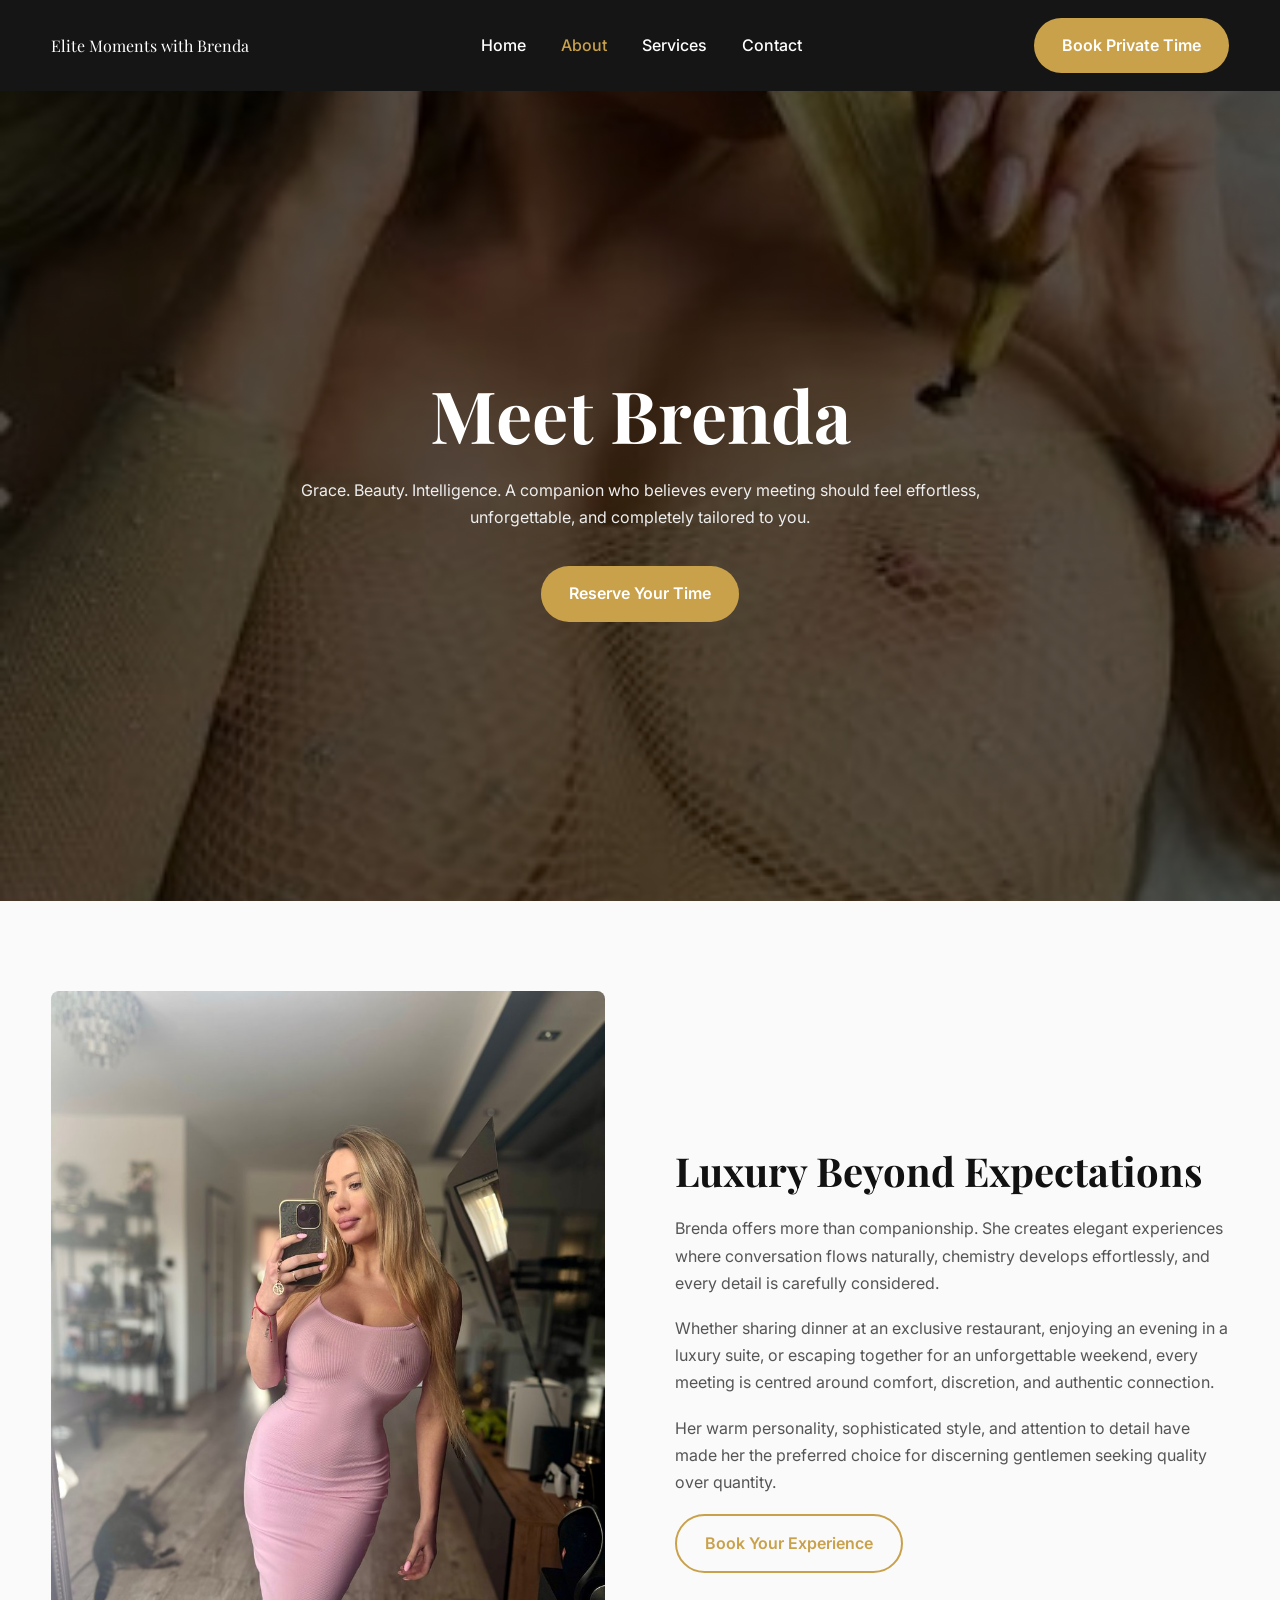
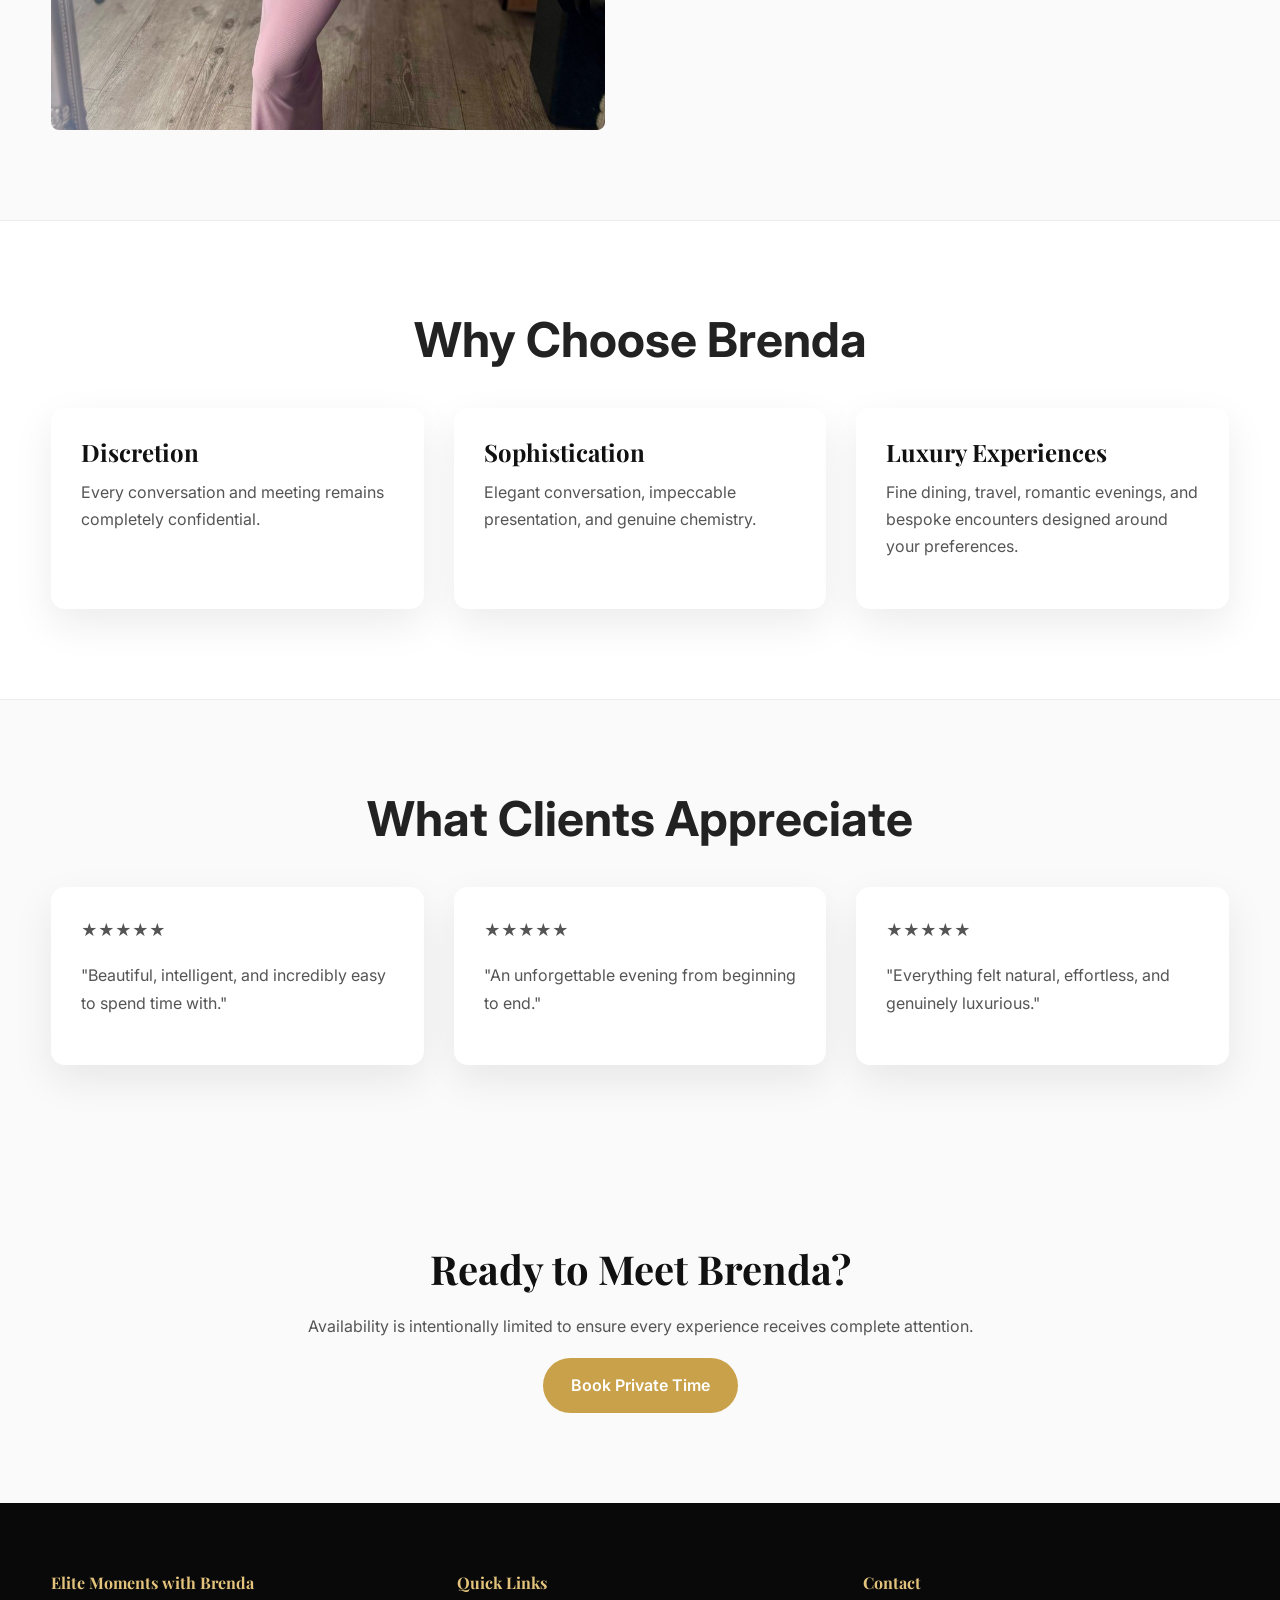
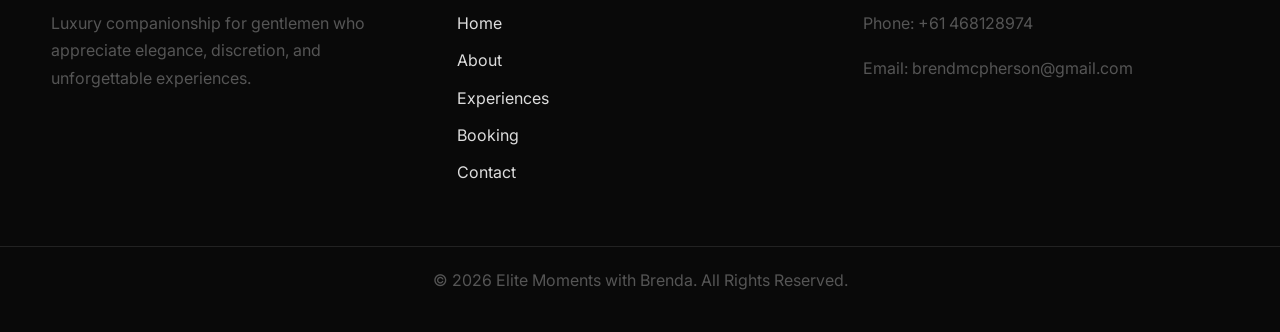
==== about.html @ cafbc862 "Add files via upload" ====
<!DOCTYPE html>
<html lang="en">

<head>

<meta charset="UTF-8">
<meta name="viewport" content="width=device-width, initial-scale=1.0">

<title>About Brenda | Elite Moments</title>

<meta name="description" content="Meet Brenda, an elegant luxury companion offering unforgettable private experiences built on discretion, sophistication, and genuine connection.">

<link rel="preconnect" href="https://fonts.googleapis.com">
<link rel="preconnect" href="https://fonts.gstatic.com" crossorigin>

<link href="https://fonts.googleapis.com/css2?family=Inter:wght@300;400;500;600&family=Playfair+Display:wght@600;700;800&display=swap" rel="stylesheet">

<link rel="stylesheet" href="style.css">

</head>

<body>

<header class="header">

<div class="nav-container">

<a href="index.html" class="logo">
Elite Moments with Brenda
</a>

<nav class="nav-menu">

<a href="index.html">Home</a>

<a href="about.html" class="active">
About
</a>

<a href="services.html">
Services
</a>

<a href="contact.html">
Contact
</a>

</nav>

<div class="nav-cta">

<a href="booking.html" class="btn btn-primary">
Book Private Time
</a>

</div>

<button class="hamburger">

<span></span>
<span></span>
<span></span>

</button>

</div>

</header>

<div class="drawer-overlay"></div>

<aside class="mobile-drawer">

<div class="mobile-drawer-links">

<a href="index.html">Home</a>

<a href="about.html">About</a>

<a href="services.html">Experiences</a>

<a href="booking.html">Book</a>

<a href="contact.html">Contact</a>

</div>

</aside>

<main>

<section class="hero">

<div class="hero-content">

<h1>
Meet Brenda
</h1>

<p>

Grace.
Beauty.
Intelligence.

A companion who believes every meeting should feel effortless, unforgettable, and completely tailored to you.

</p>

<a href="booking.html" class="btn btn-primary">

Reserve Your Time

</a>

</div>

</section>

<section class="container">

<div class="about-preview-grid">

<div>

<img src="brenda.jpg" alt="Brenda">

</div>

<div>

<h2>
Luxury Beyond Expectations
</h2>

<p>

Brenda offers more than companionship.

She creates elegant experiences where conversation flows naturally, chemistry develops effortlessly, and every detail is carefully considered.

</p>

<p>

Whether sharing dinner at an exclusive restaurant, enjoying an evening in a luxury suite, or escaping together for an unforgettable weekend, every meeting is centred around comfort, discretion, and authentic connection.

</p>

<p>

Her warm personality, sophisticated style, and attention to detail have made her the preferred choice for discerning gentlemen seeking quality over quantity.

</p>

<a href="booking.html" class="btn btn-secondary">

Book Your Experience

</a>

</div>

</div>

</section>

<section class="trust-badges">

<div class="container">

<div class="section-header">

<h2>

Why Choose Brenda

</h2>

</div>

<div class="services-grid">

<div class="service-card">

<div class="service-card-body">

<h3>
Discretion
</h3>

<p>

Every conversation and meeting remains completely confidential.

</p>

</div>

</div>

<div class="service-card">

<div class="service-card-body">

<h3>

Sophistication

</h3>

<p>

Elegant conversation, impeccable presentation, and genuine chemistry.

</p>

</div>

</div>

<div class="service-card">

<div class="service-card-body">

<h3>

Luxury Experiences

</h3>

<p>

Fine dining, travel, romantic evenings, and bespoke encounters designed around your preferences.

</p>

</div>

</div>

</div>

</div>

</section>

<section class="container">

<div class="section-header">

<h2>

What Clients Appreciate

</h2>

</div>

<div class="services-grid">

<div class="service-card">

<div class="service-card-body">

<p>

★★★★★

</p>

<p>

"Beautiful, intelligent, and incredibly easy to spend time with."

</p>

</div>

</div>

<div class="service-card">

<div class="service-card-body">

<p>

★★★★★

</p>

<p>

"An unforgettable evening from beginning to end."

</p>

</div>

</div>

<div class="service-card">

<div class="service-card-body">

<p>

★★★★★

</p>

<p>

"Everything felt natural, effortless, and genuinely luxurious."

</p>

</div>

</div>

</div>

</section>

<section>

<div class="container" style="text-align:center;">

<h2>

Ready to Meet Brenda?

</h2>

<p>

Availability is intentionally limited to ensure every experience receives complete attention.

</p>

<a href="booking.html" class="btn btn-primary">

Book Private Time

</a>

</div>

</section>

</main>

<footer class="footer">

<div class="footer-container">

<div class="footer-col">

<h4>
Elite Moments with Brenda
</h4>

<p>

Luxury companionship for gentlemen who appreciate elegance, discretion, and unforgettable experiences.

</p>

</div>

<div class="footer-col">

<h4>

Quick Links

</h4>

<a href="index.html">Home</a>

<a href="about.html">About</a>

<a href="services.html">Experiences</a>

<a href="booking.html">Booking</a>

<a href="contact.html">Contact</a>

</div>

<div class="footer-col">

<h4>

Contact

</h4>

<p>

Phone:
+61  468128974

</p>

<p>

Email:
brendmcpherson@gmail.com

</p>

</div>

</div>

<div class="footer-bottom">

<p>

© 2026 Elite Moments with Brenda. All Rights Reserved.

</p>

</div>

</footer>

<script src="main.js"></script>

</body>

</html>
---- style.css ----
/* ===================================
   Elite Moments with Brenda
   Main Stylesheet
=================================== */

/* Google Fonts */
@import url('https://fonts.googleapis.com/css2?family=Inter:wght@300;400;500;600;700&family=Playfair+Display:wght@600;700;800&display=swap');

:root{

    --black:#090909;
    --dark:#111111;
    --dark-2:#1b1b1b;

    --gold:#c9a14a;
    --gold-light:#e4c47d;
    --gold-dark:#8b6b2b;

    --white:#ffffff;
    --gray:#f5f5f5;
    --text:#555;
    --border:#ececec;

    --heading:'Playfair Display',serif;
    --body:'Inter',sans-serif;

    --radius:14px;
    --radius-sm:8px;

    --shadow:0 15px 40px rgba(0,0,0,.08);

    --transition:.35s ease;

}

/* Reset */

*{
margin:0;
padding:0;
box-sizing:border-box;
}

html{
scroll-behavior:smooth;
}

body{
font-family:var(--body);
line-height:1.7;
background:#fafafa;
color:#222;
}

img{
max-width:100%;
display:block;
border-radius: 8px;
}

a{
text-decoration:none;
transition:var(--transition);
}

ul{
list-style:none;
}

.container{
width:min(1200px,92%);
margin:auto;
}

/* Typography */

h1,h2,h3,h4{
font-family:var(--heading);
font-weight:700;
line-height:1.2;
color:#111;
}

h1{
font-size:clamp(2.7rem,6vw,4.5rem);
}

h2{
font-size:2.5rem;
margin-bottom:20px;
}

h3{
font-size:1.5rem;
margin-bottom:12px;
}

p{
color:var(--text);
margin-bottom:18px;
}

/* Header */

.header{

position:sticky;
top:0;
z-index:1000;

background:rgba(9,9,9,.95);

backdrop-filter:blur(10px);

}

.nav-container{

display:flex;
justify-content:space-between;
align-items:center;

padding:18px 4%;

}

.logo{

color:white;
font-family:var(--heading);
font-size:1rem;
font-weight:400;

}

.nav-menu{

display:flex;
gap:35px;

}

.nav-menu a{

color:white;
font-weight:500;

}

.nav-menu a:hover{

color:var(--gold);

}

.nav-cta{
display:flex;
align-items:center;
gap:15px;
}

/* Buttons */

.btn{

display:inline-flex;
align-items:center;
justify-content:center;

padding:14px 28px;

border-radius:50px;

font-weight:600;

transition:.35s;

cursor:pointer;

}

.btn-primary{

background:var(--gold);
color:white;

}

.btn-primary:hover{

background:var(--gold-dark);
transform:translateY(-2px);

}

.btn-secondary{

border:2px solid var(--gold);
color:var(--gold);

}

.btn-secondary:hover{

background:var(--gold);
color:white;

}

/* Hero */

.hero{

min-height:90vh;

display:flex;
align-items:center;
justify-content:center;

padding:120px 20px;

text-align:center;

background:

linear-gradient(rgba(0,0,0,.65),rgba(0,0,0,.65)),
url("hero.jpg") center/cover;

color:white;

}

.hero h1{

color:white;
margin-bottom:20px;

}

.hero p{

max-width:720px;
margin:auto auto 35px;
color:#eee;

}

/* Sections */

section{

padding:90px 0;

}

.section-header{

text-align:center;
margin-bottom:60px;

}

/* Cards */

.services-grid{

display:grid;

grid-template-columns:

repeat(auto-fit,minmax(300px,1fr));

gap:30px;

}

.service-card{

background:white;

border-radius:var(--radius);

overflow:hidden;

box-shadow:var(--shadow);

transition:.35s;

}

.service-card:hover{

transform:translateY(-8px);

}

.service-card img{

height:240px;

width:100%;

object-fit:cover;

}

.service-card-body{

padding:30px;

}

.service-meta{

display:flex;

justify-content:space-between;

margin-bottom:15px;

font-weight:600;

color:var(--gold);

}

/* About */

.about-preview-grid{

display:grid;

grid-template-columns:1fr 1fr;

gap:70px;

align-items:center;

}

.about-preview-image img{

border-radius:var(--radius);

box-shadow:var(--shadow);

}

/* Trust badges */

.trust-badges{

background:#fff;

border-top:1px solid var(--border);

border-bottom:1px solid var(--border);

}

.badges-container{

display:flex;

justify-content:center;

gap:30px;

flex-wrap:wrap;

}

.badge-item{

font-weight:600;

color:var(--gold-dark);

}

/* Forms */

.form-control{

width:100%;

padding:15px;

border:1px solid #ddd;

border-radius:10px;

font-size:1rem;

font-family:inherit;

transition:.3s;

}

.form-control:focus{

outline:none;

border-color:var(--gold);

}

/* FAQ */

.faq-item{

background:white;

border-radius:12px;

margin-bottom:20px;

box-shadow:var(--shadow);

overflow:hidden;

}

.faq-question{

width:100%;

background:white;

padding:20px;

border:none;

text-align:left;

font-weight:600;

font-size:1rem;

cursor:pointer;

}

.faq-answer{

display:none;

padding:0 20px 20px;

}

.faq-item.active .faq-answer{

display:block;

}

/* Footer */

.footer{

background:#090909;

padding:70px 0 20px;

color:white;

}

.footer-container{

display:grid;

grid-template-columns:repeat(auto-fit,minmax(230px,1fr));

gap:40px;

width:min(1200px,92%);

margin:auto;

}

.footer h4{

color:var(--gold-light);

margin-bottom:18px;

}

.footer a{

display:block;

margin-bottom:10px;

color:#ddd;

}

.footer a:hover{

color:var(--gold);

}

.footer-bottom{

margin-top:50px;

text-align:center;

border-top:1px solid rgba(255,255,255,.1);

padding-top:20px;

color:#aaa;

}

/* Hamburger */

.hamburger{

display:none;

background:none;

border:none;

cursor:pointer;

}

.hamburger span{

display:block;

width:28px;

height:3px;

margin:5px;

background:white;

}

/* Mobile */

@media(max-width:900px){

.about-preview-grid{

grid-template-columns:1fr;

}

.nav-menu,
.nav-cta{

display:none;

}

.hamburger{

display:block;

}

.hero{

min-height:75vh;

}

h2{

font-size:2rem;

}

}

/* Animation */

.fade-in-up{

opacity:0;

transform:translateY(40px);

animation:fadeUp .8s forwards;

}

@keyframes fadeUp{

to{

opacity:1;
transform:none;

}

}

/* ===========================
   Mobile Navigation
=========================== */

.mobile-drawer{
    position:fixed;
    top:0;
    right:-100%;
    width:280px;
    height:100%;
    background:#111;
    z-index:9999;
    padding:100px 30px;
    transition:.35s ease;
    display:flex;
    flex-direction:column;
}

.mobile-drawer.active{
    right:0;
}

.mobile-drawer-links{
    display:flex;
    flex-direction:column;
    gap:25px;
}

.mobile-drawer a{
    color:#fff;
    font-size:1.1rem;
    font-weight:500;
}

.mobile-drawer a:hover{
    color:var(--gold);
}

.drawer-overlay{
    position:fixed;
    inset:0;
    background:rgba(0,0,0,.55);
    opacity:0;
    visibility:hidden;
    transition:.3s;
    z-index:9998;
}

.drawer-overlay.active{
    opacity:1;
    visibility:visible;
}

/* ===========================
   Mobile Layout
=========================== */

@media (max-width:900px){

.nav-menu{
    display:none;
}

.nav-cta{
    display:none;
}

.hamburger{
    display:block;
}

.nav-container{
    padding:18px 20px;
}

.logo{
    font-size:1.9rem;
    max-width:240px;
    line-height:1.15;
}

.hero{
    min-height:80vh;
    padding:120px 25px 70px;
}

.hero h1{
    font-size:3rem;
    line-height:1.05;
}

.hero p{
    font-size:1.15rem;
    line-height:1.8;
}

.hero-actions{
    display:flex;
    flex-direction:column;
    gap:18px;
    align-items:center;
}

.hero-actions .btn{
    width:100%;
    max-width:320px;
}

section{
    padding:70px 0;
}

.about-preview-grid{
    grid-template-columns:1fr;
    gap:40px;
}

.services-grid{
    grid-template-columns:1fr;
}

.badges-container{
    flex-direction:column;
    gap:15px;
    text-align:center;
}

.footer-container{
    grid-template-columns:1fr;
}

}

*/

/* Section */
.contact-section,
.container {
  width: min(100% - 2rem, 1200px);
  margin-inline: auto;
  padding-block: 4rem;
}

/* Section Header */
.section-header {
  text-align: center;
  margin-bottom: 2.5rem;
}

.section-header h2 {
  font-family: var(--font-heading);
  font-size: clamp(2rem, 5vw, 3rem);
  color: var(--color-text);
  margin-bottom: .75rem;
}

.section-header p {
  max-width: 650px;
  margin-inline: auto;
  color: var(--color-text-muted);
  line-height: 1.8;
}

/* ==========================================
   CONTACT GRID
   ========================================== */

.contact-grid {
  display: grid;
  grid-template-columns: 1fr;
  gap: 2rem;
  border: 2px solid #e4c47d;
  border-radius: var(--radius-sm);
}

/* ==========================================
   CARDS
   ========================================== */

.contact-info-card,
.contact-form-card {
  background: var(--color-white);
  border: 2px solid var(--color-gold);
  border-radius: var(--radius-sm);
  padding: 1.5rem;
  box-shadow: var(--shadow-lg);

  transition:
    transform .3s ease,
    box-shadow .3s ease,
    border-color .3s ease;
}

.contact-info-card:hover,
.contact-form-card:hover {
  transform: translateY(-4px);
  border-color: var(--color-primary-light);
  box-shadow: var(--shadow-md);
}

.contact-info-card h3,
.contact-form-card h3 {
  font-family: var(--font-heading);
  color: var(--color-primary-dark);
  margin-bottom: 1rem;
}

/* ==========================================
   CONTACT DETAILS
   ========================================== */

.contact-detail {
  padding-bottom: 1.25rem;
  margin-bottom: 1.25rem;
  border-bottom: 2px solid blackl;
}

.contact-detail:last-child {
  border-bottom: none;
  margin-bottom: 0;
}

.contact-detail h4 {
  font-size: .95rem;
  font-weight: 600;
  color: var(--color-primary);
  margin-bottom: .4rem;
}

.contact-detail p {
  color: var(--color-text-muted);
  line-height: 1.7;
}

/* ==========================================
   WHATSAPP BUTTON
   ========================================== */

.whatsapp-btn {
  display: flex;
  justify-content: center;
  align-items: center;
  gap: .6rem;

  width: 100%;
  margin-top: 1.5rem;
  padding: .95rem 1.25rem;

  border-radius: var(--radius-sm);

  background: #25D366;
  color: #fff;

  text-decoration: none;
  font-weight: 600;

  transition: .3s ease;
}

.whatsapp-btn:hover {
  transform: translateY(-2px);
  filter: brightness(.95);
}

.whatsapp-btn:active {
  transform: scale(.98);
}

/* ==========================================
   FORM
   ========================================== */

.form-group {
  margin-bottom: 1.25rem;
}

.form-group label {
  display: block;
  margin-bottom: .45rem;
  font-size: .95rem;
  font-weight: 600;
  color: var(--color-text);
}

/* Inputs */

.form-control,
input,
textarea {
  width: 100%;
  appearance: ;

  padding: .95rem 1rem;

  border: 1.5px solid var(--color-border, #d6d0c4);
  border-radius: var(--radius-md);

  /* Was matching the card's own background, so fields were
     invisible against it. Give them a background of their own. */
  background: var(--color-input-bg, #faf8f4);

  color: var(--color-text);

  font-size: 1rem;
  font-family: inherit;

  /* Subtle inset shadow so the field reads as a "slot" to type into */
  box-shadow: inset 0 1px 2px rgba(0, 0, 0, .05);

  transition:
    border-color .25s ease,
    box-shadow .25s ease,
    background .25s ease;
}

textarea {
  min-height: 160px;
  resize: vertical;
}

.form-control::placeholder,
input::placeholder,
textarea::placeholder {
  color: var(--color-text-muted);
}

.form-control:hover,
input:hover,
textarea:hover {
  border-color: var(--color-primary-light, #c9a877);
}

.form-control:focus,
input:focus,
textarea:focus {
  outline: none;

  border-color: var(--color-primary);
  background: var(--color-white, #fff);

  box-shadow:
    0 0 0 4px rgba(184,135,70,.15);
}

/* ==========================================
   BUTTON
   ========================================== */

.contact-form-card .btn {
  width: 100%;
}

/* ==========================================
   INFO NOTE
   ========================================== */

.contact-info-card small,
.contact-info-card p:last-child {
  display: block;
  margin-top: 1.5rem;
  font-size: .9rem;
  line-height: 1.7;
  color: var(--color-text-muted);
}

/* ==========================================
   TABLETS
   ========================================== */

@media (min-width: 768px) {

  .contact-grid {
    grid-template-columns: 1fr 1.2fr;
    align-items: start;
  }

  .contact-info-card,
  .contact-form-card {
    padding: 2rem;
  }

  .contact-form-card .btn {
    width: auto;
    min-width: 220px;
  }

}

/* ==========================================
   DESKTOP
   ========================================== */

@media (min-width: 1024px) {

  .contact-grid {
    gap: 3rem;
  }

  .contact-info-card,
  .contact-form-card {
    padding: 2.5rem;
  }

  .contact-detail {
    margin-bottom: 1.5rem;
    padding-bottom: 1.5rem;
    
  }

  .contact-form-card:hover,
  .contact-info-card:hover {
    transform: translateY(-6px);
  }

}

/* ==========================================
   LARGE DESKTOP
   ========================================== */

@media (min-width: 1280px) {

  .contact-grid {
    grid-template-columns: 420px 1fr;
  }

}

/* ==========================================
   ACCESSIBILITY
   ========================================== */

@media (prefers-reduced-motion: reduce) {

  *,
  *::before,
  *::after {
    animation: none !important;
    transition: none !important;
    scroll-behavior: auto !important;
  }

}
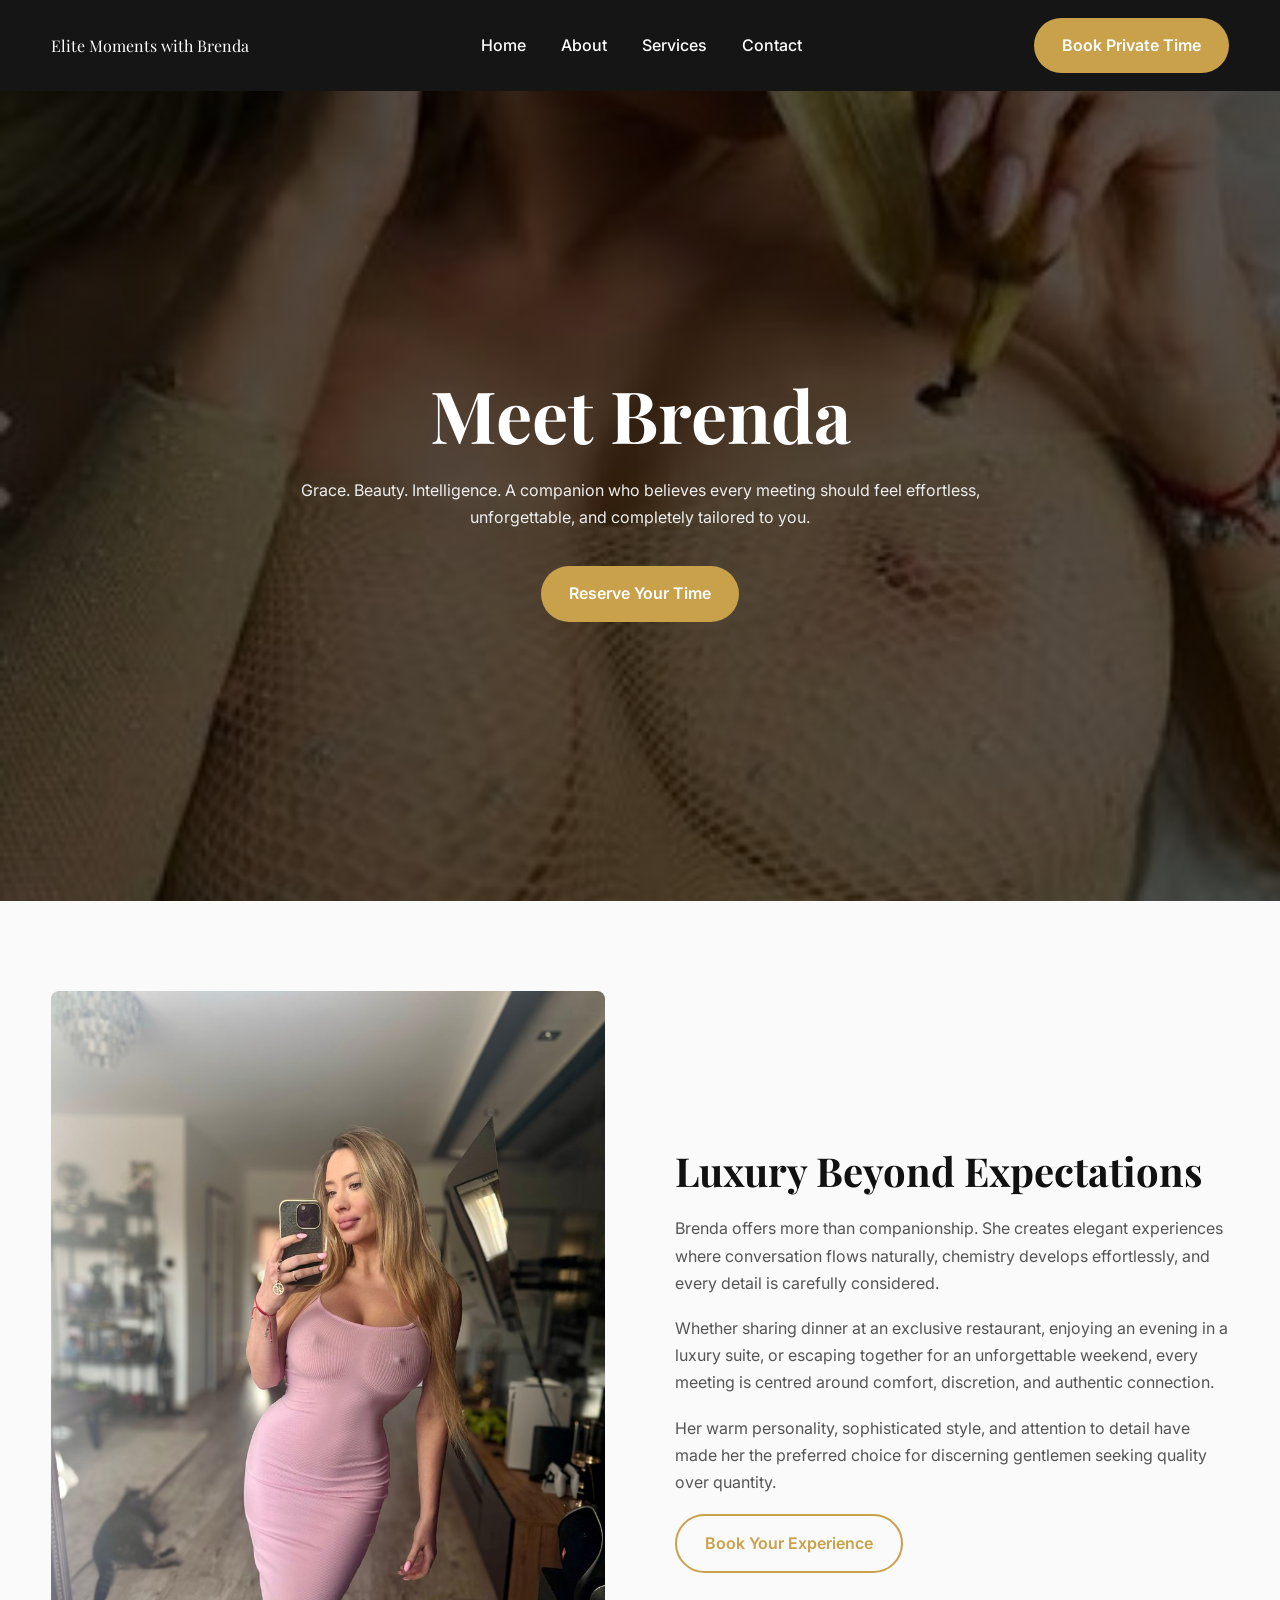
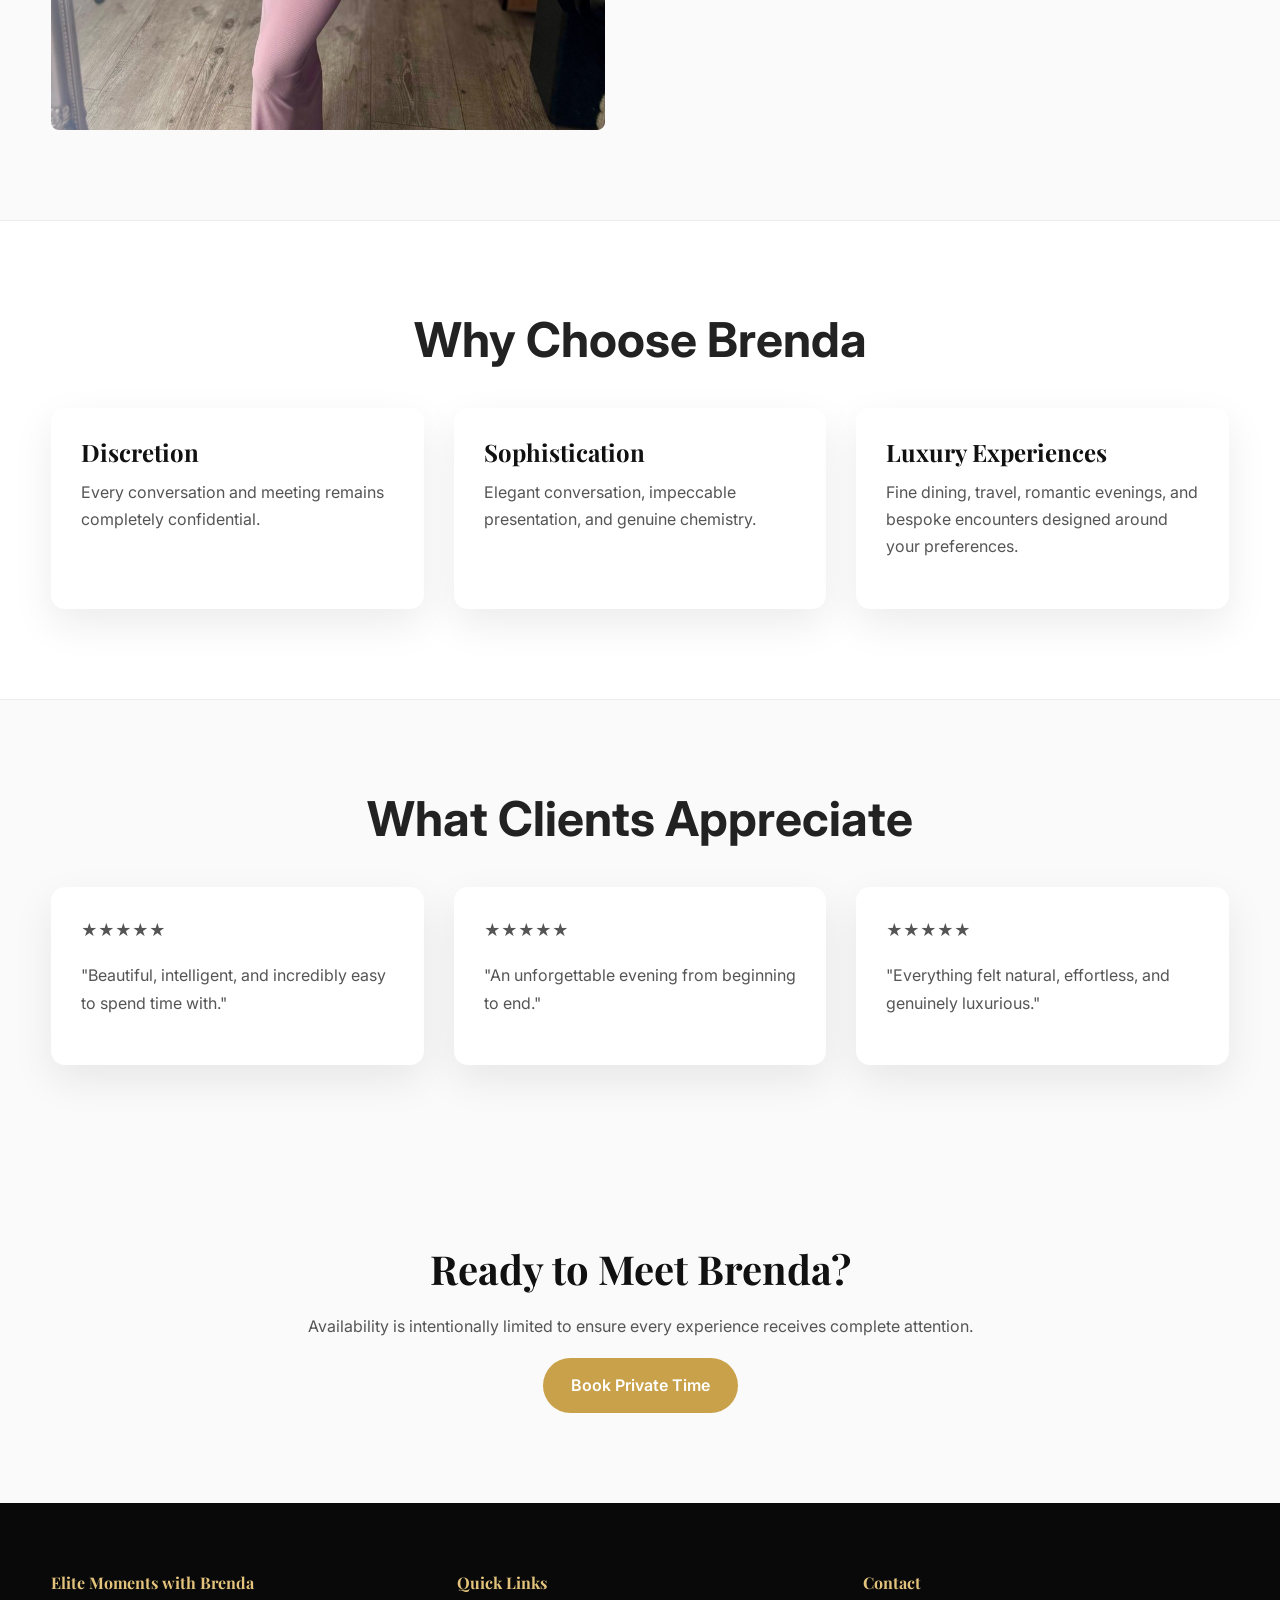
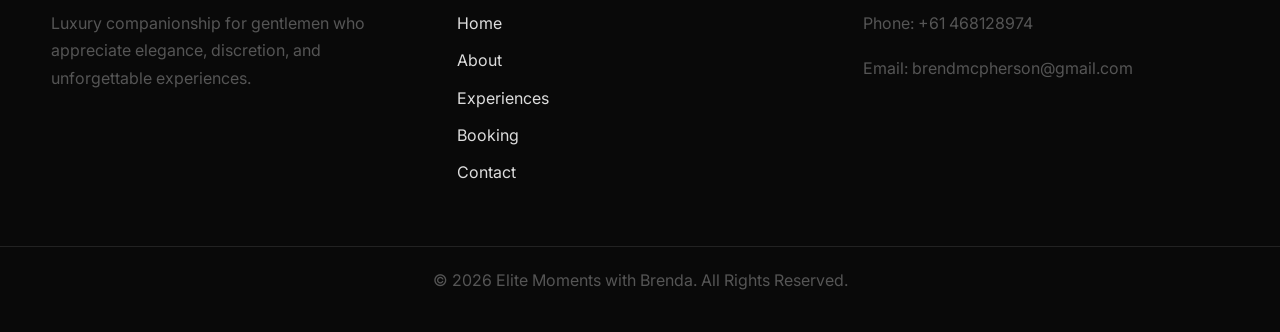
==== commit 50f2e1fa: "Add files via upload" ====
--- a/about.html
+++ b/about.html
@@ -427,7 +427,7 @@
 
 </footer>
 
-<script src="main.js"></script>
+<script type="module" src="main.js"></script>
 
 </body>
 
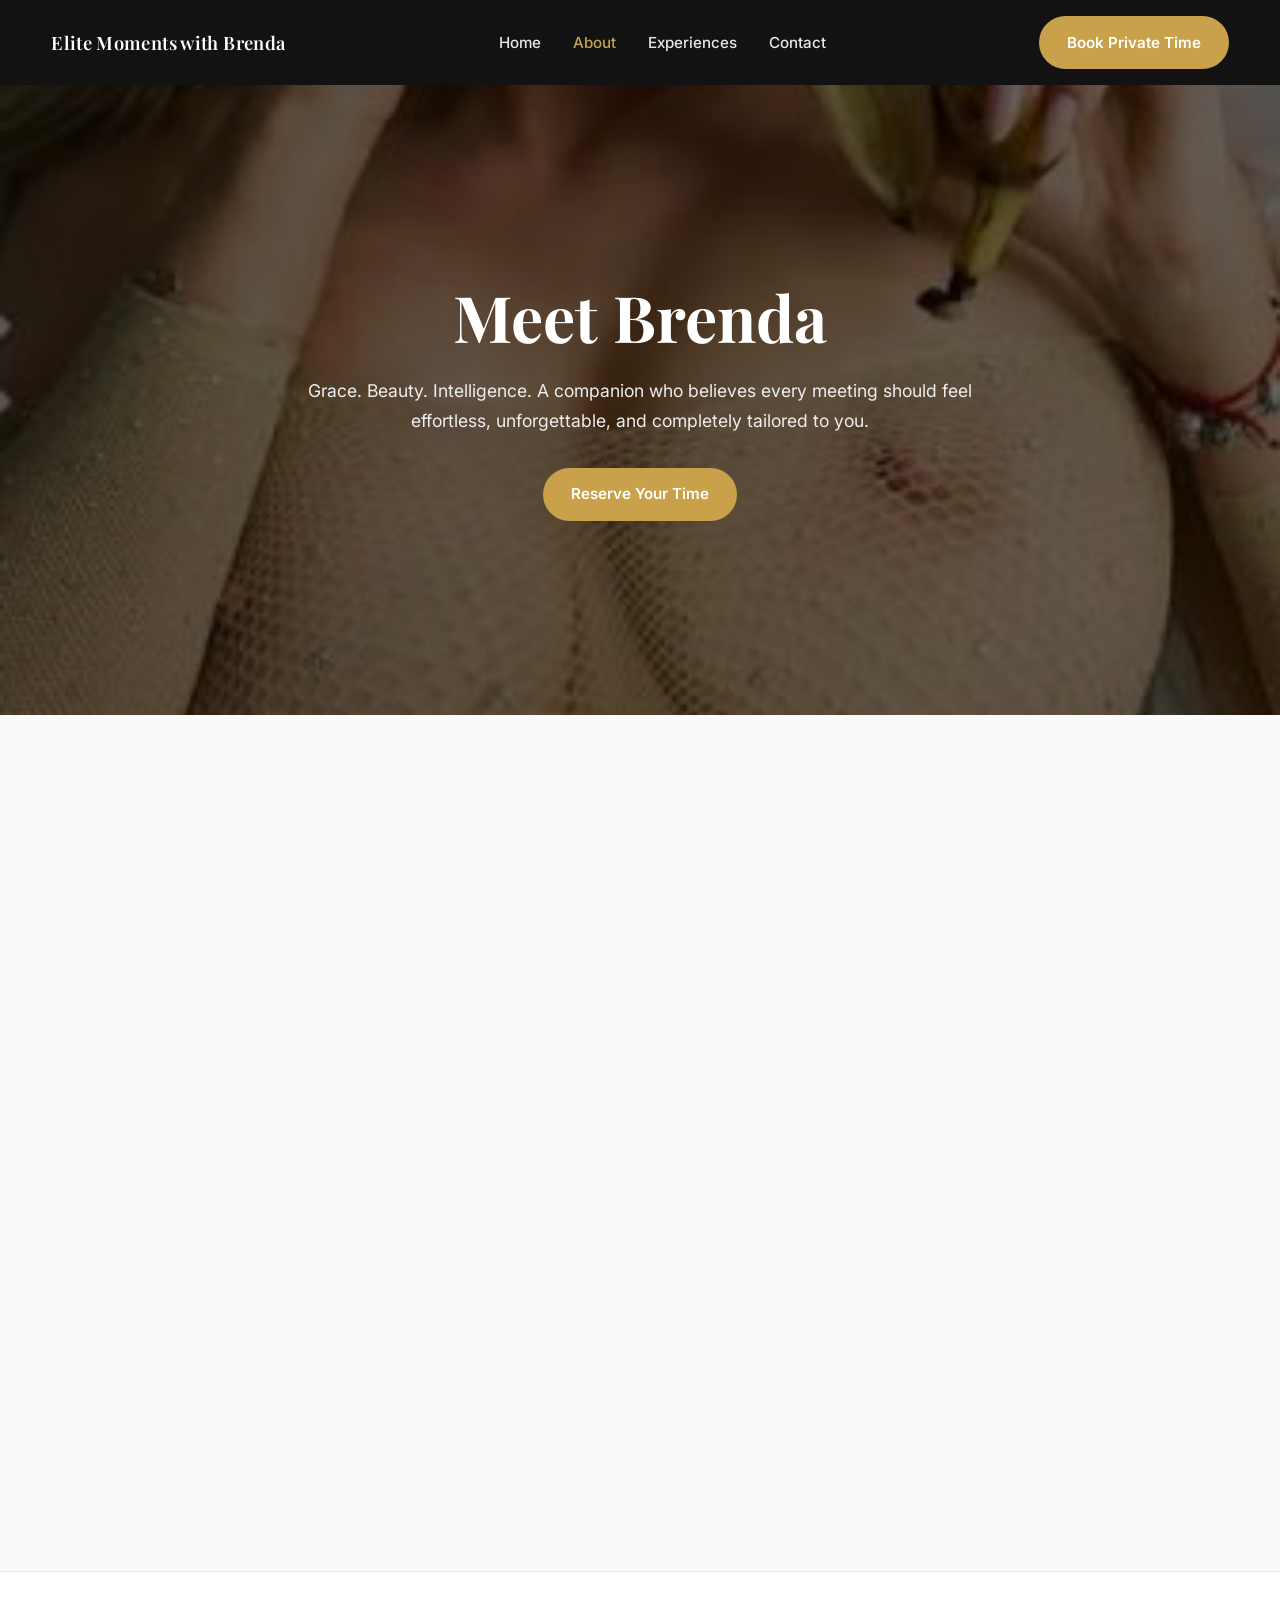
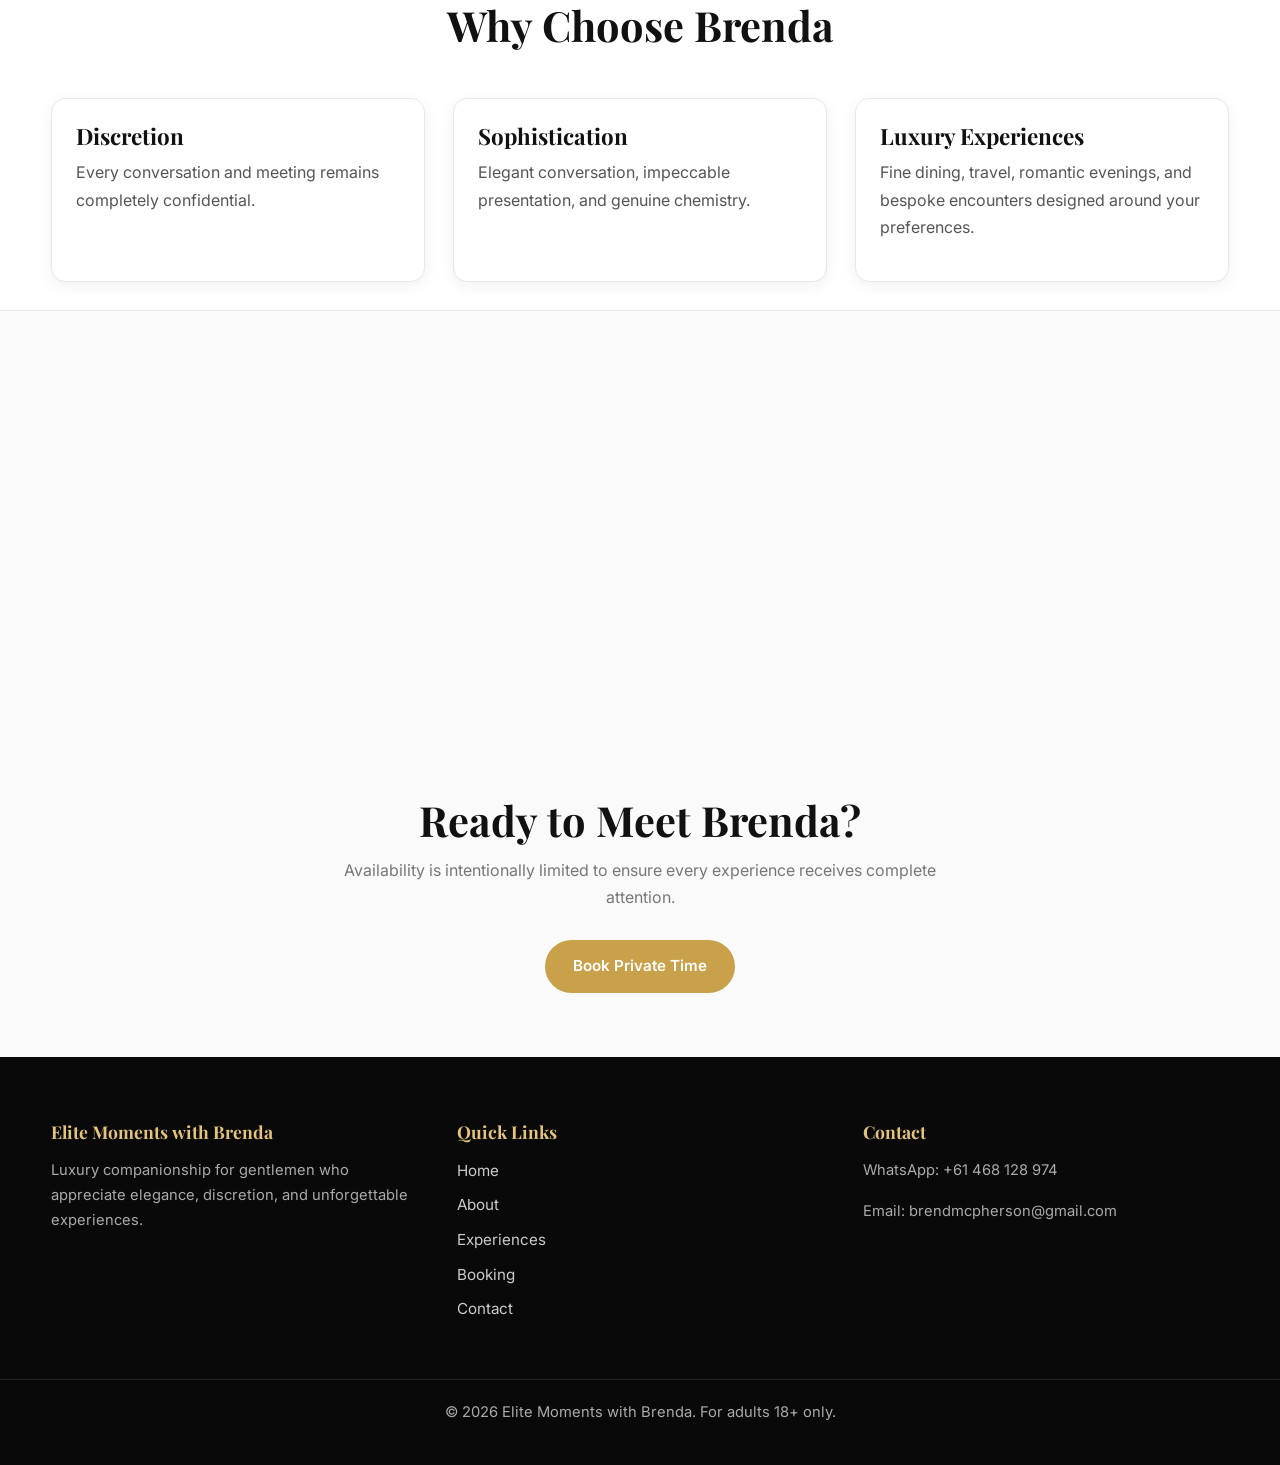
==== commit 03f64711: "Add files via upload" ====
--- a/about.html
+++ b/about.html
@@ -1,434 +1,158 @@
 <!DOCTYPE html>
 <html lang="en">
-
 <head>
-
-<meta charset="UTF-8">
-<meta name="viewport" content="width=device-width, initial-scale=1.0">
-
-<title>About Brenda | Elite Moments</title>
-
-<meta name="description" content="Meet Brenda, an elegant luxury companion offering unforgettable private experiences built on discretion, sophistication, and genuine connection.">
-
-<link rel="preconnect" href="https://fonts.googleapis.com">
-<link rel="preconnect" href="https://fonts.gstatic.com" crossorigin>
-
-<link href="https://fonts.googleapis.com/css2?family=Inter:wght@300;400;500;600&family=Playfair+Display:wght@600;700;800&display=swap" rel="stylesheet">
-
-<link rel="stylesheet" href="style.css">
-
+  <meta charset="UTF-8">
+  <meta name="viewport" content="width=device-width, initial-scale=1.0">
+  <title>About Brenda | Elite Moments</title>
+  <meta name="description" content="Meet Brenda, an elegant luxury companion offering unforgettable private experiences built on discretion, sophistication, and genuine connection.">
+  <link rel="preconnect" href="https://fonts.googleapis.com">
+  <link rel="preconnect" href="https://fonts.gstatic.com" crossorigin>
+  <link href="https://fonts.googleapis.com/css2?family=Inter:wght@400;500;600&family=Playfair+Display:wght@600;700&display=swap" rel="stylesheet">
+  <link rel="stylesheet" href="style.css">
 </head>
-
 <body>
 
-<header class="header">
+  <header class="header">
+    <div class="nav-container">
+      <a href="index.html" class="logo">Elite Moments with Brenda</a>
+      <nav class="nav-menu" aria-label="Main">
+        <a href="index.html">Home</a>
+        <a href="about.html" class="active">About</a>
+        <a href="services.html">Experiences</a>
+        <a href="contact.html">Contact</a>
+      </nav>
+      <div class="nav-cta">
+        <a href="booking.html" class="btn btn-primary">Book Private Time</a>
+      </div>
+      <button class="hamburger" aria-label="Toggle menu" aria-expanded="false">
+        <span></span><span></span><span></span>
+      </button>
+    </div>
+  </header>
 
-<div class="nav-container">
+  <div class="drawer-overlay"></div>
+  <aside class="mobile-drawer" aria-label="Mobile navigation">
+    <div class="mobile-drawer-links">
+      <a href="index.html">Home</a>
+      <a href="about.html">About</a>
+      <a href="services.html">Experiences</a>
+      <a href="booking.html">Book Private Time</a>
+      <a href="contact.html">Contact</a>
+    </div>
+  </aside>
 
-<a href="index.html" class="logo">
-Elite Moments with Brenda
-</a>
+  <main>
+    <section class="hero" style="min-height:70vh;background:linear-gradient(rgba(0,0,0,.6),rgba(0,0,0,.6)),url('hero.jpg') center/cover;">
+      <div class="hero-content">
+        <h1>Meet Brenda</h1>
+        <p>Grace. Beauty. Intelligence. A companion who believes every meeting should feel effortless, unforgettable, and completely tailored to you.</p>
+        <a href="booking.html" class="btn btn-primary">Reserve Your Time</a>
+      </div>
+    </section>
 
-<nav class="nav-menu">
+    <section class="container fade-section">
+      <div class="about-preview-grid">
+        <div>
+          <img src="brenda.jpg" alt="Brenda" loading="lazy" style="width:100%;border-radius:var(--radius);box-shadow:var(--shadow);aspect-ratio:4/5;object-fit:cover;">
+        </div>
+        <div>
+          <h2>Luxury Beyond Expectations</h2>
+          <p>Brenda offers more than companionship. She creates elegant experiences where conversation flows naturally, chemistry develops effortlessly, and every detail is carefully considered.</p>
+          <p>Whether sharing dinner at an exclusive restaurant, enjoying an evening in a luxury suite, or escaping together for an unforgettable weekend, every meeting is centred around comfort, discretion, and authentic connection.</p>
+          <p>Her warm personality, sophisticated style, and attention to detail have made her the preferred choice for discerning gentlemen seeking quality over quantity.</p>
+          <a href="booking.html" class="btn btn-secondary">Book Your Experience</a>
+        </div>
+      </div>
+    </section>
 
-<a href="index.html">Home</a>
+    <section class="trust-badges">
+      <div class="container">
+        <div class="section-header">
+          <h2>Why Choose Brenda</h2>
+        </div>
+        <div class="services-grid">
+          <div class="service-card">
+            <div class="service-card-body">
+              <h3>Discretion</h3>
+              <p>Every conversation and meeting remains completely confidential.</p>
+            </div>
+          </div>
+          <div class="service-card">
+            <div class="service-card-body">
+              <h3>Sophistication</h3>
+              <p>Elegant conversation, impeccable presentation, and genuine chemistry.</p>
+            </div>
+          </div>
+          <div class="service-card">
+            <div class="service-card-body">
+              <h3>Luxury Experiences</h3>
+              <p>Fine dining, travel, romantic evenings, and bespoke encounters designed around your preferences.</p>
+            </div>
+          </div>
+        </div>
+      </div>
+    </section>
 
-<a href="about.html" class="active">
-About
-</a>
+    <section class="container fade-section">
+      <div class="section-header">
+        <h2>What Clients Appreciate</h2>
+      </div>
+      <div class="services-grid">
+        <div class="service-card">
+          <div class="service-card-body">
+            <p style="color:var(--gold);font-size:1.25rem;margin-bottom:0.5rem;">★★★★★</p>
+            <p>“Beautiful, intelligent, and incredibly easy to spend time with.”</p>
+          </div>
+        </div>
+        <div class="service-card">
+          <div class="service-card-body">
+            <p style="color:var(--gold);font-size:1.25rem;margin-bottom:0.5rem;">★★★★★</p>
+            <p>“An unforgettable evening from beginning to end.”</p>
+          </div>
+        </div>
+        <div class="service-card">
+          <div class="service-card-body">
+            <p style="color:var(--gold);font-size:1.25rem;margin-bottom:0.5rem;">★★★★★</p>
+            <p>“Everything felt natural, effortless, and genuinely luxurious.”</p>
+          </div>
+        </div>
+      </div>
+    </section>
 
-<a href="services.html">
-Services
-</a>
+    <section style="text-align:center;padding:4rem 1.5rem;">
+      <div class="container" style="max-width:640px;">
+        <h2>Ready to Meet Brenda?</h2>
+        <p style="color:var(--text-muted);margin-bottom:1.75rem;">Availability is intentionally limited to ensure every experience receives complete attention.</p>
+        <a href="booking.html" class="btn btn-primary">Book Private Time</a>
+      </div>
+    </section>
+  </main>
 
-<a href="contact.html">
-Contact
-</a>
+  <footer class="footer">
+    <div class="footer-container">
+      <div class="footer-col">
+        <h4>Elite Moments with Brenda</h4>
+        <p>Luxury companionship for gentlemen who appreciate elegance, discretion, and unforgettable experiences.</p>
+      </div>
+      <div class="footer-col">
+        <h4>Quick Links</h4>
+        <a href="index.html">Home</a>
+        <a href="about.html">About</a>
+        <a href="services.html">Experiences</a>
+        <a href="booking.html">Booking</a>
+        <a href="contact.html">Contact</a>
+      </div>
+      <div class="footer-col">
+        <h4>Contact</h4>
+        <p>WhatsApp: +61 468 128 974</p>
+        <p>Email: brendmcpherson@gmail.com</p>
+      </div>
+    </div>
+    <div class="footer-bottom">
+      <p>&copy; 2026 Elite Moments with Brenda. For adults 18+ only.</p>
+    </div>
+  </footer>
 
-</nav>
-
-<div class="nav-cta">
-
-<a href="booking.html" class="btn btn-primary">
-Book Private Time
-</a>
-
-</div>
-
-<button class="hamburger">
-
-<span></span>
-<span></span>
-<span></span>
-
-</button>
-
-</div>
-
-</header>
-
-<div class="drawer-overlay"></div>
-
-<aside class="mobile-drawer">
-
-<div class="mobile-drawer-links">
-
-<a href="index.html">Home</a>
-
-<a href="about.html">About</a>
-
-<a href="services.html">Experiences</a>
-
-<a href="booking.html">Book</a>
-
-<a href="contact.html">Contact</a>
-
-</div>
-
-</aside>
-
-<main>
-
-<section class="hero">
-
-<div class="hero-content">
-
-<h1>
-Meet Brenda
-</h1>
-
-<p>
-
-Grace.
-Beauty.
-Intelligence.
-
-A companion who believes every meeting should feel effortless, unforgettable, and completely tailored to you.
-
-</p>
-
-<a href="booking.html" class="btn btn-primary">
-
-Reserve Your Time
-
-</a>
-
-</div>
-
-</section>
-
-<section class="container">
-
-<div class="about-preview-grid">
-
-<div>
-
-<img src="brenda.jpg" alt="Brenda">
-
-</div>
-
-<div>
-
-<h2>
-Luxury Beyond Expectations
-</h2>
-
-<p>
-
-Brenda offers more than companionship.
-
-She creates elegant experiences where conversation flows naturally, chemistry develops effortlessly, and every detail is carefully considered.
-
-</p>
-
-<p>
-
-Whether sharing dinner at an exclusive restaurant, enjoying an evening in a luxury suite, or escaping together for an unforgettable weekend, every meeting is centred around comfort, discretion, and authentic connection.
-
-</p>
-
-<p>
-
-Her warm personality, sophisticated style, and attention to detail have made her the preferred choice for discerning gentlemen seeking quality over quantity.
-
-</p>
-
-<a href="booking.html" class="btn btn-secondary">
-
-Book Your Experience
-
-</a>
-
-</div>
-
-</div>
-
-</section>
-
-<section class="trust-badges">
-
-<div class="container">
-
-<div class="section-header">
-
-<h2>
-
-Why Choose Brenda
-
-</h2>
-
-</div>
-
-<div class="services-grid">
-
-<div class="service-card">
-
-<div class="service-card-body">
-
-<h3>
-Discretion
-</h3>
-
-<p>
-
-Every conversation and meeting remains completely confidential.
-
-</p>
-
-</div>
-
-</div>
-
-<div class="service-card">
-
-<div class="service-card-body">
-
-<h3>
-
-Sophistication
-
-</h3>
-
-<p>
-
-Elegant conversation, impeccable presentation, and genuine chemistry.
-
-</p>
-
-</div>
-
-</div>
-
-<div class="service-card">
-
-<div class="service-card-body">
-
-<h3>
-
-Luxury Experiences
-
-</h3>
-
-<p>
-
-Fine dining, travel, romantic evenings, and bespoke encounters designed around your preferences.
-
-</p>
-
-</div>
-
-</div>
-
-</div>
-
-</div>
-
-</section>
-
-<section class="container">
-
-<div class="section-header">
-
-<h2>
-
-What Clients Appreciate
-
-</h2>
-
-</div>
-
-<div class="services-grid">
-
-<div class="service-card">
-
-<div class="service-card-body">
-
-<p>
-
-★★★★★
-
-</p>
-
-<p>
-
-"Beautiful, intelligent, and incredibly easy to spend time with."
-
-</p>
-
-</div>
-
-</div>
-
-<div class="service-card">
-
-<div class="service-card-body">
-
-<p>
-
-★★★★★
-
-</p>
-
-<p>
-
-"An unforgettable evening from beginning to end."
-
-</p>
-
-</div>
-
-</div>
-
-<div class="service-card">
-
-<div class="service-card-body">
-
-<p>
-
-★★★★★
-
-</p>
-
-<p>
-
-"Everything felt natural, effortless, and genuinely luxurious."
-
-</p>
-
-</div>
-
-</div>
-
-</div>
-
-</section>
-
-<section>
-
-<div class="container" style="text-align:center;">
-
-<h2>
-
-Ready to Meet Brenda?
-
-</h2>
-
-<p>
-
-Availability is intentionally limited to ensure every experience receives complete attention.
-
-</p>
-
-<a href="booking.html" class="btn btn-primary">
-
-Book Private Time
-
-</a>
-
-</div>
-
-</section>
-
-</main>
-
-<footer class="footer">
-
-<div class="footer-container">
-
-<div class="footer-col">
-
-<h4>
-Elite Moments with Brenda
-</h4>
-
-<p>
-
-Luxury companionship for gentlemen who appreciate elegance, discretion, and unforgettable experiences.
-
-</p>
-
-</div>
-
-<div class="footer-col">
-
-<h4>
-
-Quick Links
-
-</h4>
-
-<a href="index.html">Home</a>
-
-<a href="about.html">About</a>
-
-<a href="services.html">Experiences</a>
-
-<a href="booking.html">Booking</a>
-
-<a href="contact.html">Contact</a>
-
-</div>
-
-<div class="footer-col">
-
-<h4>
-
-Contact
-
-</h4>
-
-<p>
-
-Phone:
-+61  468128974
-
-</p>
-
-<p>
-
-Email:
-brendmcpherson@gmail.com
-
-</p>
-
-</div>
-
-</div>
-
-<div class="footer-bottom">
-
-<p>
-
-© 2026 Elite Moments with Brenda. All Rights Reserved.
-
-</p>
-
-</div>
-
-</footer>
-
-<script type="module" src="main.js"></script>
-
+  <script type="module" src="main.js"></script>
 </body>
-
-</html>+</html>
--- a/style.css
+++ b/style.css
@@ -1,1053 +1,729 @@
 /* ===================================
-   Elite Moments with Brenda
-   Main Stylesheet
+   Elite Moments with Brenda – V2
+   Complete Stylesheet
 =================================== */
 
-/* Google Fonts */
-@import url('https://fonts.googleapis.com/css2?family=Inter:wght@300;400;500;600;700&family=Playfair+Display:wght@600;700;800&display=swap');
-
-:root{
-
-    --black:#090909;
-    --dark:#111111;
-    --dark-2:#1b1b1b;
-
-    --gold:#c9a14a;
-    --gold-light:#e4c47d;
-    --gold-dark:#8b6b2b;
-
-    --white:#ffffff;
-    --gray:#f5f5f5;
-    --text:#555;
-    --border:#ececec;
-
-    --heading:'Playfair Display',serif;
-    --body:'Inter',sans-serif;
-
-    --radius:14px;
-    --radius-sm:8px;
-
-    --shadow:0 15px 40px rgba(0,0,0,.08);
-
-    --transition:.35s ease;
-
-}
-
-/* Reset */
-
-*{
-margin:0;
-padding:0;
-box-sizing:border-box;
-}
-
-html{
-scroll-behavior:smooth;
-}
-
-body{
-font-family:var(--body);
-line-height:1.7;
-background:#fafafa;
-color:#222;
-}
-
-img{
-max-width:100%;
-display:block;
-border-radius: 8px;
-}
-
-a{
-text-decoration:none;
-transition:var(--transition);
-}
-
-ul{
-list-style:none;
-}
-
-.container{
-width:min(1200px,92%);
-margin:auto;
+:root {
+  --black: #090909;
+  --dark: #111111;
+  --dark-2: #1b1b1b;
+  --gold: #c9a14a;
+  --gold-light: #e4c47d;
+  --gold-dark: #8b6b2b;
+  --white: #ffffff;
+  --gray: #f7f7f7;
+  --text: #555555;
+  --text-muted: #777777;
+  --border: #e8e8e8;
+  --heading: "Playfair Display", serif;
+  --body: "Inter", sans-serif;
+  --radius: 14px;
+  --radius-sm: 8px;
+  --shadow: 0 15px 40px rgba(0, 0, 0, 0.08);
+  --shadow-sm: 0 4px 16px rgba(0, 0, 0, 0.06);
+  --transition: 0.3s ease;
+}
+
+*,
+*::before,
+*::after {
+  margin: 0;
+  padding: 0;
+  box-sizing: border-box;
+}
+
+html {
+  scroll-behavior: smooth;
+}
+
+body {
+  font-family: var(--body);
+  line-height: 1.7;
+  background: #fafafa;
+  color: #222;
+  overflow-x: hidden;
+}
+
+img {
+  max-width: 100%;
+  display: block;
+  border-radius: 8px;
+}
+
+a {
+  text-decoration: none;
+  color: inherit;
+  transition: var(--transition);
+}
+
+ul {
+  list-style: none;
+}
+
+.container {
+  width: min(1200px, 92%);
+  margin-inline: auto;
 }
 
 /* Typography */
-
-h1,h2,h3,h4{
-font-family:var(--heading);
-font-weight:700;
-line-height:1.2;
-color:#111;
-}
-
-h1{
-font-size:clamp(2.7rem,6vw,4.5rem);
-}
-
-h2{
-font-size:2.5rem;
-margin-bottom:20px;
-}
-
-h3{
-font-size:1.5rem;
-margin-bottom:12px;
-}
-
-p{
-color:var(--text);
-margin-bottom:18px;
+h1, h2, h3, h4 {
+  font-family: var(--heading);
+  font-weight: 700;
+  line-height: 1.2;
+  color: #111;
+}
+
+h1 {
+  font-size: clamp(2.4rem, 5.5vw, 4rem);
+}
+
+h2 {
+  font-size: clamp(1.9rem, 4vw, 2.6rem);
+  margin-bottom: 0.75rem;
+}
+
+h3 {
+  font-size: 1.4rem;
+  margin-bottom: 0.6rem;
+}
+
+p {
+  color: var(--text);
+  margin-bottom: 1rem;
 }
 
 /* Header */
-
-.header{
-
-position:sticky;
-top:0;
-z-index:1000;
-
-background:rgba(9,9,9,.95);
-
-backdrop-filter:blur(10px);
-
-}
-
-.nav-container{
-
-display:flex;
-justify-content:space-between;
-align-items:center;
-
-padding:18px 4%;
-
-}
-
-.logo{
-
-color:white;
-font-family:var(--heading);
-font-size:1rem;
-font-weight:400;
-
-}
-
-.nav-menu{
-
-display:flex;
-gap:35px;
-
-}
-
-.nav-menu a{
-
-color:white;
-font-weight:500;
-
-}
-
-.nav-menu a:hover{
-
-color:var(--gold);
-
-}
-
-.nav-cta{
-display:flex;
-align-items:center;
-gap:15px;
+.header {
+  position: sticky;
+  top: 0;
+  z-index: 1000;
+  background: rgba(9, 9, 9, 0.96);
+  backdrop-filter: blur(12px);
+}
+
+.nav-container {
+  display: flex;
+  justify-content: space-between;
+  align-items: center;
+  padding: 1rem 4%;
+  max-width: 1400px;
+  margin: 0 auto;
+}
+
+.logo {
+  color: var(--white);
+  font-family: var(--heading);
+  font-size: 1.15rem;
+  font-weight: 600;
+  letter-spacing: 0.02em;
+}
+
+.nav-menu {
+  display: flex;
+  gap: 2rem;
+}
+
+.nav-menu a {
+  color: rgba(255, 255, 255, 0.9);
+  font-weight: 500;
+  font-size: 0.95rem;
+}
+
+.nav-menu a:hover,
+.nav-menu a.active {
+  color: var(--gold);
+}
+
+.nav-cta {
+  display: flex;
+  align-items: center;
 }
 
 /* Buttons */
-
-.btn{
-
-display:inline-flex;
-align-items:center;
-justify-content:center;
-
-padding:14px 28px;
-
-border-radius:50px;
-
-font-weight:600;
-
-transition:.35s;
-
-cursor:pointer;
-
-}
-
-.btn-primary{
-
-background:var(--gold);
-color:white;
-
-}
-
-.btn-primary:hover{
-
-background:var(--gold-dark);
-transform:translateY(-2px);
-
-}
-
-.btn-secondary{
-
-border:2px solid var(--gold);
-color:var(--gold);
-
-}
-
-.btn-secondary:hover{
-
-background:var(--gold);
-color:white;
-
+.btn {
+  display: inline-flex;
+  align-items: center;
+  justify-content: center;
+  padding: 0.85rem 1.75rem;
+  border-radius: 50px;
+  font-weight: 600;
+  font-size: 0.95rem;
+  transition: var(--transition);
+  cursor: pointer;
+  border: none;
+  font-family: var(--body);
+}
+
+.btn-primary {
+  background: var(--gold);
+  color: var(--white);
+}
+
+.btn-primary:hover {
+  background: var(--gold-dark);
+  transform: translateY(-2px);
+  box-shadow: 0 8px 20px rgba(201, 161, 74, 0.35);
+}
+
+.btn-primary:disabled {
+  opacity: 0.65;
+  cursor: not-allowed;
+  transform: none;
+}
+
+.btn-secondary {
+  border: 2px solid var(--gold);
+  color: var(--gold);
+  background: transparent;
+}
+
+.btn-secondary:hover {
+  background: var(--gold);
+  color: var(--white);
 }
 
 /* Hero */
-
-.hero{
-
-min-height:90vh;
-
-display:flex;
-align-items:center;
-justify-content:center;
-
-padding:120px 20px;
-
-text-align:center;
-
-background:
-
-linear-gradient(rgba(0,0,0,.65),rgba(0,0,0,.65)),
-url("hero.jpg") center/cover;
-
-color:white;
-
-}
-
-.hero h1{
-
-color:white;
-margin-bottom:20px;
-
-}
-
-.hero p{
-
-max-width:720px;
-margin:auto auto 35px;
-color:#eee;
-
+.hero {
+  min-height: 88vh;
+  display: flex;
+  align-items: center;
+  justify-content: center;
+  padding: 6rem 1.5rem;
+  text-align: center;
+  background: linear-gradient(rgba(0, 0, 0, 0.62), rgba(0, 0, 0, 0.62)),
+    url("hero.jpg") center / cover no-repeat;
+  color: var(--white);
+}
+
+.hero h1 {
+  color: var(--white);
+  margin-bottom: 1.25rem;
+}
+
+.hero p {
+  max-width: 680px;
+  margin: 0 auto 2rem;
+  color: #eee;
+  font-size: 1.1rem;
+}
+
+.hero-actions {
+  display: flex;
+  gap: 1rem;
+  justify-content: center;
+  flex-wrap: wrap;
+}
+
+.hero-actions .btn-secondary {
+  color: var(--white);
+  border-color: var(--white);
+}
+
+.hero-actions .btn-secondary:hover {
+  background: var(--white);
+  color: var(--black);
 }
 
 /* Sections */
-
-section{
-
-padding:90px 0;
-
-}
-
-.section-header{
-
-text-align:center;
-margin-bottom:60px;
-
-}
-
-/* Cards */
-
-.services-grid{
-
-display:grid;
-
-grid-template-columns:
-
-repeat(auto-fit,minmax(300px,1fr));
-
-gap:30px;
-
-}
-
-.service-card{
-
-background:white;
-
-border-radius:var(--radius);
-
-overflow:hidden;
-
-box-shadow:var(--shadow);
-
-transition:.35s;
-
-}
-
-.service-card:hover{
-
-transform:translateY(-8px);
-
-}
-
-.service-card img{
-
-height:240px;
-
-width:100%;
-
-object-fit:cover;
-
-}
-
-.service-card-body{
-
-padding:30px;
-
-}
-
-.service-meta{
-
-display:flex;
-
-justify-content:space-between;
-
-margin-bottom:15px;
-
-font-weight:600;
-
-color:var(--gold);
-
-}
-
-/* About */
-
-.about-preview-grid{
-
-display:grid;
-
-grid-template-columns:1fr 1fr;
-
-gap:70px;
-
-align-items:center;
-
-}
-
-.about-preview-image img{
-
-border-radius:var(--radius);
-
-box-shadow:var(--shadow);
-
-}
-
-/* Trust badges */
-
-.trust-badges{
-
-background:#fff;
-
-border-top:1px solid var(--border);
-
-border-bottom:1px solid var(--border);
-
-}
-
-.badges-container{
-
-display:flex;
-
-justify-content:center;
-
-gap:30px;
-
-flex-wrap:wrap;
-
-}
-
-.badge-item{
-
-font-weight:600;
-
-color:var(--gold-dark);
-
-}
-
-/* Forms */
-
-.form-control{
-
-width:100%;
-
-padding:15px;
-
-border:1px solid #ddd;
-
-border-radius:10px;
-
-font-size:1rem;
-
-font-family:inherit;
-
-transition:.3s;
-
-}
-
-.form-control:focus{
-
-outline:none;
-
-border-color:var(--gold);
-
-}
-
-/* FAQ */
-
-.faq-item{
-
-background:white;
-
-border-radius:12px;
-
-margin-bottom:20px;
-
-box-shadow:var(--shadow);
-
-overflow:hidden;
-
-}
-
-.faq-question{
-
-width:100%;
-
-background:white;
-
-padding:20px;
-
-border:none;
-
-text-align:left;
-
-font-weight:600;
-
-font-size:1rem;
-
-cursor:pointer;
-
-}
-
-.faq-answer{
-
-display:none;
-
-padding:0 20px 20px;
-
-}
-
-.faq-item.active .faq-answer{
-
-display:block;
-
-}
-
-/* Footer */
-
-.footer{
-
-background:#090909;
-
-padding:70px 0 20px;
-
-color:white;
-
-}
-
-.footer-container{
-
-display:grid;
-
-grid-template-columns:repeat(auto-fit,minmax(230px,1fr));
-
-gap:40px;
-
-width:min(1200px,92%);
-
-margin:auto;
-
-}
-
-.footer h4{
-
-color:var(--gold-light);
-
-margin-bottom:18px;
-
-}
-
-.footer a{
-
-display:block;
-
-margin-bottom:10px;
-
-color:#ddd;
-
-}
-
-.footer a:hover{
-
-color:var(--gold);
-
-}
-
-.footer-bottom{
-
-margin-top:50px;
-
-text-align:center;
-
-border-top:1px solid rgba(255,255,255,.1);
-
-padding-top:20px;
-
-color:#aaa;
-
-}
-
-/* Hamburger */
-
-.hamburger{
-
-display:none;
-
-background:none;
-
-border:none;
-
-cursor:pointer;
-
-}
-
-.hamburger span{
-
-display:block;
-
-width:28px;
-
-height:3px;
-
-margin:5px;
-
-background:white;
-
-}
-
-/* Mobile */
-
-@media(max-width:900px){
-
-.about-preview-grid{
-
-grid-template-columns:1fr;
-
-}
-
-.nav-menu,
-.nav-cta{
-
-display:none;
-
-}
-
-.hamburger{
-
-display:block;
-
-}
-
-.hero{
-
-min-height:75vh;
-
-}
-
-h2{
-
-font-size:2rem;
-
-}
-
-}
-
-/* Animation */
-
-.fade-in-up{
-
-opacity:0;
-
-transform:translateY(40px);
-
-animation:fadeUp .8s forwards;
-
-}
-
-@keyframes fadeUp{
-
-to{
-
-opacity:1;
-transform:none;
-
-}
-
-}
-
-/* ===========================
-   Mobile Navigation
-=========================== */
-
-.mobile-drawer{
-    position:fixed;
-    top:0;
-    right:-100%;
-    width:280px;
-    height:100%;
-    background:#111;
-    z-index:9999;
-    padding:100px 30px;
-    transition:.35s ease;
-    display:flex;
-    flex-direction:column;
-}
-
-.mobile-drawer.active{
-    right:0;
-}
-
-.mobile-drawer-links{
-    display:flex;
-    flex-direction:column;
-    gap:25px;
-}
-
-.mobile-drawer a{
-    color:#fff;
-    font-size:1.1rem;
-    font-weight:500;
-}
-
-.mobile-drawer a:hover{
-    color:var(--gold);
-}
-
-.drawer-overlay{
-    position:fixed;
-    inset:0;
-    background:rgba(0,0,0,.55);
-    opacity:0;
-    visibility:hidden;
-    transition:.3s;
-    z-index:9998;
-}
-
-.drawer-overlay.active{
-    opacity:1;
-    visibility:visible;
-}
-
-/* ===========================
-   Mobile Layout
-=========================== */
-
-@media (max-width:900px){
-
-.nav-menu{
-    display:none;
-}
-
-.nav-cta{
-    display:none;
-}
-
-.hamburger{
-    display:block;
-}
-
-.nav-container{
-    padding:18px 20px;
-}
-
-.logo{
-    font-size:1.9rem;
-    max-width:240px;
-    line-height:1.15;
-}
-
-.hero{
-    min-height:80vh;
-    padding:120px 25px 70px;
-}
-
-.hero h1{
-    font-size:3rem;
-    line-height:1.05;
-}
-
-.hero p{
-    font-size:1.15rem;
-    line-height:1.8;
-}
-
-.hero-actions{
-    display:flex;
-    flex-direction:column;
-    gap:18px;
-    align-items:center;
-}
-
-.hero-actions .btn{
-    width:100%;
-    max-width:320px;
-}
-
-section{
-    padding:70px 0;
-}
-
-.about-preview-grid{
-    grid-template-columns:1fr;
-    gap:40px;
-}
-
-.services-grid{
-    grid-template-columns:1fr;
-}
-
-.badges-container{
-    flex-direction:column;
-    gap:15px;
-    text-align:center;
-}
-
-.footer-container{
-    grid-template-columns:1fr;
-}
-
-}
-
-*/
-
-/* Section */
-.contact-section,
-.container {
-  width: min(100% - 2rem, 1200px);
-  margin-inline: auto;
-  padding-block: 4rem;
-}
-
-/* Section Header */
+section {
+  padding: 5rem 0;
+}
+
 .section-header {
   text-align: center;
-  margin-bottom: 2.5rem;
-}
-
-.section-header h2 {
-  font-family: var(--font-heading);
-  font-size: clamp(2rem, 5vw, 3rem);
-  color: var(--color-text);
-  margin-bottom: .75rem;
+  margin-bottom: 3rem;
 }
 
 .section-header p {
-  max-width: 650px;
+  max-width: 600px;
   margin-inline: auto;
-  color: var(--color-text-muted);
-  line-height: 1.8;
-}
-
-/* ==========================================
-   CONTACT GRID
-   ========================================== */
+  color: var(--text-muted);
+}
+
+/* Trust badges */
+.trust-badges {
+  background: var(--white);
+  border-top: 1px solid var(--border);
+  border-bottom: 1px solid var(--border);
+  padding: 1.75rem 0;
+}
+
+.badges-container {
+  display: flex;
+  justify-content: center;
+  gap: 2.5rem;
+  flex-wrap: wrap;
+}
+
+.badge-item {
+  font-weight: 600;
+  color: var(--gold-dark);
+  font-size: 0.95rem;
+}
+
+/* About preview */
+.about-preview-grid {
+  display: grid;
+  grid-template-columns: 1fr 1fr;
+  gap: 4rem;
+  align-items: center;
+}
+
+.about-preview-image img {
+  border-radius: var(--radius);
+  box-shadow: var(--shadow);
+  width: 100%;
+  aspect-ratio: 4/5;
+  object-fit: cover;
+}
+
+/* Services grid */
+.services-grid {
+  display: grid;
+  grid-template-columns: repeat(auto-fit, minmax(280px, 1fr));
+  gap: 1.75rem;
+}
+
+.service-card {
+  background: var(--white);
+  border-radius: var(--radius);
+  overflow: hidden;
+  box-shadow: var(--shadow-sm);
+  transition: var(--transition);
+  border: 1px solid var(--border);
+}
+
+.service-card:hover {
+  transform: translateY(-6px);
+  box-shadow: var(--shadow);
+}
+
+.service-card img,
+.service-card-img {
+  height: 220px;
+  width: 100%;
+  object-fit: cover;
+}
+
+.service-card-body {
+  padding: 1.5rem;
+}
+
+.service-meta {
+  display: flex;
+  justify-content: space-between;
+  margin-bottom: 0.75rem;
+  font-weight: 600;
+  color: var(--gold);
+  font-size: 0.9rem;
+}
+
+/* FAQ */
+.faq-container {
+  max-width: 760px;
+  margin: 0 auto;
+}
+
+.faq-item {
+  background: var(--white);
+  border-radius: var(--radius-sm);
+  margin-bottom: 0.85rem;
+  box-shadow: var(--shadow-sm);
+  overflow: hidden;
+  border: 1px solid var(--border);
+}
+
+.faq-question {
+  width: 100%;
+  background: transparent;
+  padding: 1.15rem 1.35rem;
+  border: none;
+  text-align: left;
+  font-weight: 600;
+  font-size: 1rem;
+  cursor: pointer;
+  font-family: var(--body);
+  color: #222;
+  display: flex;
+  justify-content: space-between;
+  align-items: center;
+}
+
+.faq-question::after {
+  content: "+";
+  font-size: 1.4rem;
+  color: var(--gold);
+  transition: var(--transition);
+}
+
+.faq-item.active .faq-question::after {
+  content: "−";
+}
+
+.faq-answer {
+  max-height: 0;
+  overflow: hidden;
+  transition: max-height 0.35s ease, padding 0.35s ease;
+  padding: 0 1.35rem;
+}
+
+.faq-item.active .faq-answer {
+  max-height: 300px;
+  padding: 0 1.35rem 1.25rem;
+}
+
+.faq-answer p {
+  margin: 0;
+  color: var(--text);
+}
+
+/* Forms */
+.form-group {
+  margin-bottom: 1.25rem;
+}
+
+.form-group label {
+  display: block;
+  margin-bottom: 0.4rem;
+  font-weight: 500;
+  font-size: 0.92rem;
+}
+
+.form-control {
+  width: 100%;
+  padding: 0.85rem 1rem;
+  border: 1px solid var(--border);
+  border-radius: var(--radius-sm);
+  font-family: var(--body);
+  font-size: 1rem;
+  background: var(--white);
+  color: #222;
+  transition: border-color 0.25s;
+}
+
+.form-control:focus {
+  outline: none;
+  border-color: var(--gold);
+  box-shadow: 0 0 0 3px rgba(201, 161, 74, 0.15);
+}
+
+textarea.form-control {
+  resize: vertical;
+  min-height: 110px;
+}
+
+.booking-wrapper,
+.contact-form-card,
+.contact-info-card {
+  background: var(--white);
+  padding: 2rem;
+  border-radius: var(--radius);
+  border: 1px solid var(--border);
+  box-shadow: var(--shadow-sm);
+}
+
+.booking-wrapper {
+  max-width: 560px;
+  margin: 0 auto;
+}
 
 .contact-grid {
   display: grid;
-  grid-template-columns: 1fr;
+  grid-template-columns: 1fr 1fr;
   gap: 2rem;
-  border: 2px solid #e4c47d;
-  border-radius: var(--radius-sm);
-}
-
-/* ==========================================
-   CARDS
-   ========================================== */
-
-.contact-info-card,
-.contact-form-card {
-  background: var(--color-white);
-  border: 2px solid var(--color-gold);
-  border-radius: var(--radius-sm);
-  padding: 1.5rem;
-  box-shadow: var(--shadow-lg);
-
-  transition:
-    transform .3s ease,
-    box-shadow .3s ease,
-    border-color .3s ease;
-}
-
-.contact-info-card:hover,
-.contact-form-card:hover {
-  transform: translateY(-4px);
-  border-color: var(--color-primary-light);
-  box-shadow: var(--shadow-md);
-}
-
-.contact-info-card h3,
-.contact-form-card h3 {
-  font-family: var(--font-heading);
-  color: var(--color-primary-dark);
-  margin-bottom: 1rem;
-}
-
-/* ==========================================
-   CONTACT DETAILS
-   ========================================== */
+  max-width: 1000px;
+  margin: 0 auto;
+}
 
 .contact-detail {
-  padding-bottom: 1.25rem;
-  margin-bottom: 1.25rem;
-  border-bottom: 2px solid blackl;
-}
-
-.contact-detail:last-child {
+  padding-bottom: 1.1rem;
+  margin-bottom: 1.1rem;
+  border-bottom: 1px solid var(--border);
+}
+
+.contact-detail:last-of-type {
   border-bottom: none;
   margin-bottom: 0;
 }
 
 .contact-detail h4 {
-  font-size: .95rem;
+  font-size: 0.9rem;
   font-weight: 600;
-  color: var(--color-primary);
-  margin-bottom: .4rem;
-}
-
-.contact-detail p {
-  color: var(--color-text-muted);
-  line-height: 1.7;
-}
-
-/* ==========================================
-   WHATSAPP BUTTON
-   ========================================== */
+  color: var(--gold-dark);
+  margin-bottom: 0.25rem;
+  font-family: var(--body);
+}
 
 .whatsapp-btn {
   display: flex;
   justify-content: center;
   align-items: center;
-  gap: .6rem;
-
+  gap: 0.5rem;
   width: 100%;
   margin-top: 1.5rem;
-  padding: .95rem 1.25rem;
-
+  padding: 0.9rem 1.25rem;
   border-radius: var(--radius-sm);
-
-  background: #25D366;
+  background: #25d366;
   color: #fff;
-
-  text-decoration: none;
   font-weight: 600;
-
-  transition: .3s ease;
+  transition: var(--transition);
 }
 
 .whatsapp-btn:hover {
+  filter: brightness(0.95);
   transform: translateY(-2px);
-  filter: brightness(.95);
-}
-
-.whatsapp-btn:active {
-  transform: scale(.98);
-}
-
-/* ==========================================
-   FORM
-   ========================================== */
-
-.form-group {
-  margin-bottom: 1.25rem;
-}
-
-.form-group label {
+}
+
+/* Footer */
+.footer {
+  background: var(--black);
+  padding: 4rem 0 1.5rem;
+  color: var(--white);
+}
+
+.footer-container {
+  display: grid;
+  grid-template-columns: repeat(auto-fit, minmax(200px, 1fr));
+  gap: 2.5rem;
+  width: min(1200px, 92%);
+  margin: 0 auto;
+}
+
+.footer h4 {
+  color: var(--gold-light);
+  margin-bottom: 1rem;
+  font-size: 1.1rem;
+}
+
+.footer a {
   display: block;
-  margin-bottom: .45rem;
-  font-size: .95rem;
-  font-weight: 600;
-  color: var(--color-text);
-}
-
-/* Inputs */
-
-.form-control,
-input,
-textarea {
-  width: 100%;
-  appearance: ;
-
-  padding: .95rem 1rem;
-
-  border: 1.5px solid var(--color-border, #d6d0c4);
-  border-radius: var(--radius-md);
-
-  /* Was matching the card's own background, so fields were
-     invisible against it. Give them a background of their own. */
-  background: var(--color-input-bg, #faf8f4);
-
-  color: var(--color-text);
-
-  font-size: 1rem;
-  font-family: inherit;
-
-  /* Subtle inset shadow so the field reads as a "slot" to type into */
-  box-shadow: inset 0 1px 2px rgba(0, 0, 0, .05);
-
-  transition:
-    border-color .25s ease,
-    box-shadow .25s ease,
-    background .25s ease;
-}
-
-textarea {
-  min-height: 160px;
-  resize: vertical;
-}
-
-.form-control::placeholder,
-input::placeholder,
-textarea::placeholder {
-  color: var(--color-text-muted);
-}
-
-.form-control:hover,
-input:hover,
-textarea:hover {
-  border-color: var(--color-primary-light, #c9a877);
-}
-
-.form-control:focus,
-input:focus,
-textarea:focus {
-  outline: none;
-
-  border-color: var(--color-primary);
-  background: var(--color-white, #fff);
-
-  box-shadow:
-    0 0 0 4px rgba(184,135,70,.15);
-}
-
-/* ==========================================
-   BUTTON
-   ========================================== */
-
-.contact-form-card .btn {
-  width: 100%;
-}
-
-/* ==========================================
-   INFO NOTE
-   ========================================== */
-
-.contact-info-card small,
-.contact-info-card p:last-child {
+  margin-bottom: 0.55rem;
+  color: #ccc;
+  font-size: 0.95rem;
+}
+
+.footer a:hover {
+  color: var(--gold);
+}
+
+.footer p {
+  color: #aaa;
+  font-size: 0.92rem;
+}
+
+.footer-bottom {
+  margin-top: 3rem;
+  text-align: center;
+  border-top: 1px solid rgba(255, 255, 255, 0.1);
+  padding-top: 1.25rem;
+  color: #888;
+  font-size: 0.85rem;
+}
+
+/* Mobile drawer */
+.hamburger {
+  display: none;
+  background: none;
+  border: none;
+  cursor: pointer;
+  padding: 0.4rem;
+}
+
+.hamburger span {
   display: block;
-  margin-top: 1.5rem;
-  font-size: .9rem;
-  line-height: 1.7;
-  color: var(--color-text-muted);
-}
-
-/* ==========================================
-   TABLETS
-   ========================================== */
-
-@media (min-width: 768px) {
+  width: 26px;
+  height: 2.5px;
+  margin: 5px 0;
+  background: var(--white);
+  transition: var(--transition);
+}
+
+.mobile-drawer {
+  position: fixed;
+  top: 0;
+  right: -100%;
+  width: min(300px, 85vw);
+  height: 100%;
+  background: #111;
+  z-index: 9999;
+  padding: 5.5rem 1.75rem 2rem;
+  transition: right 0.35s ease;
+  display: flex;
+  flex-direction: column;
+}
+
+.mobile-drawer.active {
+  right: 0;
+}
+
+.mobile-drawer-links {
+  display: flex;
+  flex-direction: column;
+  gap: 1.5rem;
+}
+
+.mobile-drawer a {
+  color: #fff;
+  font-size: 1.15rem;
+  font-weight: 500;
+}
+
+.mobile-drawer a:hover,
+.mobile-drawer a.active {
+  color: var(--gold);
+}
+
+.drawer-overlay {
+  position: fixed;
+  inset: 0;
+  background: rgba(0, 0, 0, 0.55);
+  opacity: 0;
+  visibility: hidden;
+  transition: 0.3s;
+  z-index: 9998;
+}
+
+.drawer-overlay.active {
+  opacity: 1;
+  visibility: visible;
+}
+
+/* Scroll top */
+.scroll-top {
+  position: fixed;
+  right: 1.25rem;
+  bottom: 1.25rem;
+  width: 46px;
+  height: 46px;
+  border-radius: 50%;
+  border: none;
+  background: var(--gold);
+  color: #fff;
+  font-size: 1.25rem;
+  cursor: pointer;
+  z-index: 900;
+  opacity: 0;
+  visibility: hidden;
+  transform: translateY(12px);
+  transition: 0.3s;
+  box-shadow: 0 4px 14px rgba(0, 0, 0, 0.2);
+}
+
+.scroll-top.visible {
+  opacity: 1;
+  visibility: visible;
+  transform: translateY(0);
+}
+
+.scroll-top:hover {
+  background: var(--gold-dark);
+}
+
+/* Toast */
+.toast {
+  position: fixed;
+  bottom: 2rem;
+  left: 50%;
+  transform: translateX(-50%) translateY(20px);
+  background: #222;
+  color: #fff;
+  padding: 1rem 1.5rem;
+  border-radius: 10px;
+  font-size: 0.95rem;
+  max-width: min(90vw, 420px);
+  text-align: center;
+  z-index: 10000;
+  opacity: 0;
+  transition: 0.3s ease;
+  box-shadow: 0 10px 30px rgba(0, 0, 0, 0.25);
+}
+
+.toast.show {
+  opacity: 1;
+  transform: translateX(-50%) translateY(0);
+}
+
+.toast-success {
+  border-left: 4px solid #25d366;
+}
+
+.toast-error {
+  border-left: 4px solid #e74c3c;
+}
+
+/* Fade sections */
+.fade-section {
+  opacity: 0;
+  transform: translateY(28px);
+  transition: opacity 0.7s ease, transform 0.7s ease;
+}
+
+.fade-section.visible {
+  opacity: 1;
+  transform: none;
+}
+
+/* Responsive */
+@media (max-width: 900px) {
+  .nav-menu,
+  .nav-cta {
+    display: none;
+  }
+
+  .hamburger {
+    display: block;
+  }
+
+  .logo {
+    font-size: 1.05rem;
+    max-width: 210px;
+    line-height: 1.2;
+  }
+
+  .hero {
+    min-height: 78vh;
+    padding: 5rem 1.25rem 4rem;
+  }
+
+  .hero-actions {
+    flex-direction: column;
+    align-items: center;
+  }
+
+  .hero-actions .btn {
+    width: 100%;
+    max-width: 300px;
+  }
+
+  .about-preview-grid {
+    grid-template-columns: 1fr;
+    gap: 2.5rem;
+  }
 
   .contact-grid {
-    grid-template-columns: 1fr 1.2fr;
-    align-items: start;
-  }
-
-  .contact-info-card,
-  .contact-form-card {
-    padding: 2rem;
-  }
-
-  .contact-form-card .btn {
-    width: auto;
-    min-width: 220px;
-  }
-
-}
-
-/* ==========================================
-   DESKTOP
-   ========================================== */
-
-@media (min-width: 1024px) {
-
-  .contact-grid {
-    gap: 3rem;
-  }
-
-  .contact-info-card,
-  .contact-form-card {
-    padding: 2.5rem;
-  }
-
-  .contact-detail {
-    margin-bottom: 1.5rem;
-    padding-bottom: 1.5rem;
-    
-  }
-
-  .contact-form-card:hover,
-  .contact-info-card:hover {
-    transform: translateY(-6px);
-  }
-
-}
-
-/* ==========================================
-   LARGE DESKTOP
-   ========================================== */
-
-@media (min-width: 1280px) {
-
-  .contact-grid {
-    grid-template-columns: 420px 1fr;
-  }
-
-}
-
-/* ==========================================
-   ACCESSIBILITY
-   ========================================== */
-
-@media (prefers-reduced-motion: reduce) {
-
-  *,
-  *::before,
-  *::after {
-    animation: none !important;
-    transition: none !important;
-    scroll-behavior: auto !important;
-  }
-
-}
+    grid-template-columns: 1fr;
+  }
+
+  .badges-container {
+    flex-direction: column;
+    gap: 0.85rem;
+    text-align: center;
+  }
+
+  section {
+    padding: 3.5rem 0;
+  }
+}
+
+@media (max-width: 480px) {
+  .service-card img,
+  .service-card-img {
+    height: 190px;
+  }
+
+  .booking-wrapper,
+  .contact-form-card,
+  .contact-info-card {
+    padding: 1.5rem;
+  }
+}
